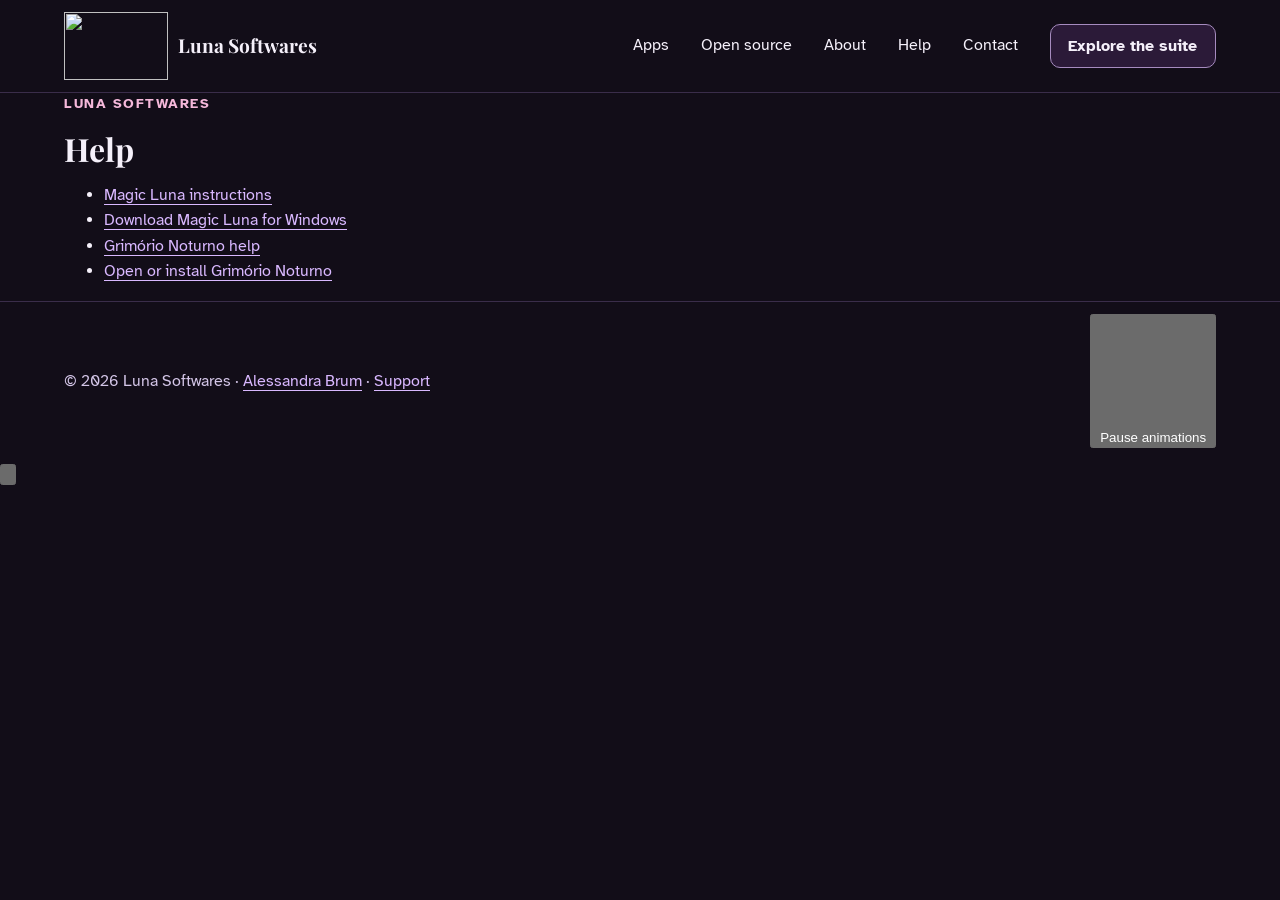
==== ajuda/index.html @ b1700066 "feat: add about, help and contact pages with Vercel email function" ====
<!doctype html>
<html lang="en">
<head>
  <meta charset="utf-8">
  <meta name="viewport" content="width=device-width, initial-scale=1">
  <title>Help · Luna Softwares</title>
  <meta name="description" content="Free, open-source apps for converting files and exploring Magic cards.">
  <link rel="canonical" href="https://www.lunasoftwares.com/ajuda/">
  <meta property="og:type" content="website">
  <meta property="og:locale" content="en_US">
  <meta property="og:url" content="https://www.lunasoftwares.com/ajuda/">
  <meta property="og:title" content="Luna Softwares">
  <meta property="og:description" content="Free, accessible, open-source apps.">
  <meta property="og:image" content="https://www.lunasoftwares.com/og-image.png?v=5">
  <meta property="og:image:type" content="image/png">
  <meta property="og:image:width" content="1200">
  <meta property="og:image:height" content="630">
  <meta property="og:image:alt" content="Pink and purple triple moon with gold stars above the Luna Softwares name.">
  <meta name="twitter:card" content="summary_large_image">
  <meta name="twitter:image" content="https://www.lunasoftwares.com/og-image.png?v=5">
  <meta name="twitter:image:alt" content="Pink and purple triple moon with gold stars above the Luna Softwares name.">
  <meta name="theme-color" content="#140F19">
  <link rel="icon" href="../favicon.svg?v=7" type="image/svg+xml">
  <link rel="stylesheet" href="../design-system.css">
  <link rel="stylesheet" href="../styles.css">
  <script src="../script.js" defer></script>
</head>
<body>
  <span id="nova-janela" data-pt="Abre em uma nova janela." hidden>Opens in a new window.</span>
  <a class="skip-link" href="#conteudo"><span data-pt="Pular para o conteúdo">Skip to content</span></a>

  <header class="site-header" id="topo" tabindex="-1">
    <div class="container header-inner">
      <a target="_blank" rel="noopener noreferrer" aria-describedby="nova-janela" class="brand" href="https://www.lunasoftwares.com/">
        <img src="../assets/triluna.svg" width="104" height="68" alt="">
        <span>Luna Softwares</span>
      </a>
      <button class="menu-toggle" type="button" aria-controls="menu-movel" aria-expanded="false" aria-haspopup="dialog" aria-label="Open menu" data-pt-label="Abrir menu">
        <span class="menu-toggle__icon" aria-hidden="true"><span></span><span></span><span></span></span>
      </button>
      <nav id="nav-principal" class="nav-principal" aria-label="Main navigation" data-pt-label="Navegação principal">
        <a href="../#aplicativos"><span data-pt="Aplicativos">Apps</span></a>
        <a target="_blank" rel="noopener noreferrer" aria-describedby="nova-janela" href="https://github.com/AlessandraBrum/magic-luna-image-converter">Open source</a>
        <a href="../sobre/"><span data-pt="Sobre">About</span></a>
        <a href="../ajuda/" aria-current="page"><span data-pt="Ajuda">Help</span></a>
        <a href="../contato/"><span data-pt="Contato">Contact</span></a>
        <a class="button button-outline" href="../#aplicativos"><span data-pt="Conhecer a suíte">Explore the suite</span></a>
        <button class="language-toggle" type="button" lang="pt-BR" hidden>Português</button>
      </nav>
    </div>
  </header>

  <dialog class="menu-drawer" id="menu-movel" aria-labelledby="menu-movel-titulo">
    <div class="menu-drawer__header">
      <h2 id="menu-movel-titulo">Menu</h2>
      <button class="menu-drawer__close" type="button" aria-label="Close menu" data-pt-label="Fechar menu" autofocus>
        <svg viewBox="0 0 24 24" aria-hidden="true"><path d="m6 6 12 12M18 6 6 18"/></svg>
      </button>
    </div>
  </dialog>

  <main id="conteudo" tabindex="-1" class="subpage">
    <div class="container subpage-inner">
      <p class="eyebrow"><span data-pt="Luna Softwares">Luna Softwares</span></p>
      <h1 id="titulo"><span data-pt="Ajuda">Help</span></h1>
      <ul>
          <li><a target="_blank" rel="noopener noreferrer" aria-describedby="nova-janela" href="https://magicluna.alessandrabrum.com/" data-pt-href="https://magicluna.alessandrabrum.com/pt/"><span data-pt="Instruções da Magic Luna">Magic Luna instructions</span></a></li>
          <li><a target="_blank" rel="noopener noreferrer" aria-describedby="nova-janela" href="https://github.com/AlessandraBrum/magic-luna-image-converter/releases/latest"><span data-pt="Baixar Magic Luna para Windows">Download Magic Luna for Windows</span></a></li>
          <li><a target="_blank" rel="noopener noreferrer" aria-describedby="nova-janela" href="https://grimorionoturno.lunasoftwares.com/#ajuda"><span data-pt="Ajuda do Grimório Noturno">Grimório Noturno help</span></a></li>
          <li><a target="_blank" rel="noopener noreferrer" aria-describedby="nova-janela" href="https://grimorionoturno.lunasoftwares.com/"><span data-pt="Abrir ou instalar o Grimório Noturno">Open or install Grimório Noturno</span></a></li>
        </ul>
    </div>
  </main>

  <footer class="site-footer">
    <div class="container footer-inner">
      <p>© 2026 Luna Softwares · <a target="_blank" rel="noopener noreferrer" aria-describedby="nova-janela" href="https://links.alessandrabrum.com/">Alessandra Brum</a> · <a class="footer-apoio" href="../#apoie"><span data-pt="Apoie">Support</span></a></p>
      <div class="motion-controls">
        <button class="motion-toggle" type="button" aria-pressed="false" hidden>
          <svg viewBox="0 0 20 20" aria-hidden="true"><path d="M7 4v12m6-12v12"/></svg>
          <span data-pt="Pausar animações">Pause animations</span>
        </button>
        <p class="motion-system" hidden><span data-pt="Movimento reduzido pelo sistema">Reduced motion follows your system settings</span></p>
      </div>
    </div>
  </footer>
  <button class="back-to-top" type="button" aria-label="Back to top" data-pt-label="Voltar ao topo">
    <svg viewBox="0 0 24 24" aria-hidden="true"><path d="M12 20V5m-6 6 6-6 6 6"/></svg>
  </button>
</body>
</html>
---- design-system.css ----
@font-face {
  font-family: "Playfair Display";
  src: url("assets/fonts/playfair-display-latin-wght.woff2") format("woff2");
  font-weight: 400 900;
  font-display: swap;
}

@font-face {
  font-family: "Atkinson Hyperlegible";
  src: url("assets/fonts/atkinson-hyperlegible-latin-400-normal.woff2") format("woff2");
  font-weight: 400;
  font-display: swap;
}

@font-face {
  font-family: "Atkinson Hyperlegible";
  src: url("assets/fonts/atkinson-hyperlegible-latin-700-normal.woff2") format("woff2");
  font-weight: 700;
  font-display: swap;
}

:root {
  color-scheme: dark;
  --color-page: #120d18;
  --color-section: #1b1424;
  --color-panel: #221a2b;
  --color-text: #f5f0fa;
  --color-muted: #d4c6e8;
  --color-lavender: #c9b3f0;
  --color-pink: #f5b8da;
  --color-link: #d9b8ff;
  --color-border: #3a2d4a;
  --color-border-strong: #6e5a86;
  --color-button: #2b1a38;
  --color-button-hover: #35213f;
  --color-button-border: #a68bbf;
  --color-focus: #ffd86b;
  --color-moon-pink: #e85a8c;
  --color-moon-purple: #7a2fbe;
  --color-gold: #e8b47e;
  --font-display: "Playfair Display", Georgia, serif;
  --font-body: "Atkinson Hyperlegible", "Segoe UI", system-ui, sans-serif;
  --radius-control: .625rem;
  --radius-panel: 1rem;
  --page-width: 72rem;
  --page-gutter: clamp(1.25rem, 4vw, 3rem);
  --space-section: clamp(3rem, 7vw, 6rem);
  --motion-ui: 180ms ease;
  --glow-button: 0 0 20px 2px rgb(232 90 140 / 32%);
}

*, *::before, *::after { box-sizing: border-box; }
[hidden] { display: none !important; }
body {
  margin: 0;
  background: var(--color-page);
  color: var(--color-text);
  font: 1rem/1.6 var(--font-body);
}
h1, h2, h3 {
  margin: 0;
  font-family: var(--font-display);
  line-height: 1.1;
}
h2 { font-size: clamp(2.2rem, 5vw, 3.5rem); }
h3 { font-size: clamp(1.5rem, 3vw, 2rem); }
p, figure { margin: 0; }
img { display: block; max-width: 100%; }
a { color: var(--color-link); text-underline-offset: .22em; }
:focus-visible { outline: 3px solid var(--color-focus); outline-offset: 4px; }

.container {
  width: min(var(--page-width), 100% - var(--page-gutter) * 2);
  margin-inline: auto;
}

.panel {
  border: 1px solid var(--color-border-strong);
  border-radius: var(--radius-panel);
  background: var(--color-panel);
}

.button {
  display: inline-flex;
  align-items: center;
  justify-content: center;
  min-height: 2.75rem;
  padding: .55rem 1.1rem;
  border: 1px solid var(--color-button-border);
  border-radius: var(--radius-control);
  background: var(--color-button);
  color: var(--color-text);
  font: 700 1rem/1.3 var(--font-body);
  text-align: center;
  text-decoration: none;
  cursor: pointer;
}

.button-primary {
  min-height: 3.125rem;
  padding-inline: 1.4rem;
  background: var(--color-pink);
  border-color: var(--color-pink);
  color: var(--color-page);
}

@media (hover: hover) {
  .button:hover {
    background: var(--color-button-hover);
    border-color: var(--color-moon-pink);
    box-shadow: var(--glow-button);
  }

  .button-primary:hover { background: #f8cce4; }
}

@media (prefers-reduced-motion: no-preference) {
  html:not([data-motion="reduced"]) { scroll-behavior: smooth; }

  html:not([data-motion="reduced"]) .button {
    transition: background-color var(--motion-ui), border-color var(--motion-ui), box-shadow var(--motion-ui);
  }
}
---- styles.css ----
.skip-link {
  position: fixed;
  z-index: 3;
  inset: .75rem auto auto .75rem;
  padding: .6rem 1rem;
  background: var(--color-page);
}
.skip-link:not(:focus) { clip-path: inset(50%); }
.site-header { border-bottom: 1px solid var(--color-border); }
.header-inner, .footer-inner {
  min-height: 4.5rem;
  display: flex;
  align-items: center;
  justify-content: space-between;
  flex-wrap: wrap;
  gap: .75rem 2rem;
  padding-block: .75rem;
}
.brand, nav {
  display: flex;
  align-items: center;
  flex-wrap: wrap;
  gap: .6rem clamp(.9rem, 3vw, 2rem);
}
.brand {
  gap: .65rem;
  font: 700 1.2rem/1.2 var(--font-display);
}
.brand, nav a { color: var(--color-text); text-decoration: none; }
nav a:hover { color: var(--color-pink); text-decoration: underline; }

.menu-toggle {
  display: none;
  align-items: center;
  justify-content: center;
  width: 2.75rem;
  height: 2.75rem;
  padding: 0;
  border: 1px solid var(--color-button-border);
  border-radius: var(--radius-control);
  background: var(--color-button);
  color: var(--color-text);
  cursor: pointer;
}
.menu-toggle__icon { display: grid; gap: .3rem; width: 1.25rem; }
.menu-toggle__icon span { display: block; height: 2px; border-radius: 2px; background: currentColor; }

.hero {
  overflow: hidden;
  background: radial-gradient(ellipse at 78% 45%, #362044 0%, #20152a 33%, var(--color-page) 67%);
}
.hero-grid {
  display: grid;
  grid-template-columns: 1.15fr 1fr;
  align-items: center;
  gap: 1rem;
  min-height: 34rem;
  padding-block: clamp(3.5rem, 7vw, 6.5rem);
}
.hero-copy { position: relative; z-index: 1; }
.eyebrow {
  color: var(--color-lavender);
  font-weight: 700;
  letter-spacing: .11em;
  text-transform: uppercase;
  font-size: .875rem;
  margin-bottom: 1rem;
}
.eyebrow span { color: var(--color-pink); margin-right: .35rem; }
.hero h1 { font-size: clamp(3.15rem, 7.1vw, 6.25rem); letter-spacing: -.045em; }
.hero h1 em { color: var(--color-pink); font-weight: inherit; font-style: normal; }
.hero-lead { margin-top: 1.4rem; font-size: clamp(1.25rem, 2.4vw, 1.65rem); font-weight: 700; }
.hero-summary { max-width: 39ch; color: var(--color-muted); font-size: 1.125rem; margin-block: .55rem 1.75rem; }
.hero-art { position: relative; isolation: isolate; aspect-ratio: 1.18; display: grid; place-items: center; }
.hero-art::before {
  content: "";
  position: absolute;
  inset: 10% 0;
  background: radial-gradient(ellipse, #9d428755 0%, #682f7840 31%, transparent 66%);
  z-index: -1;
}
.hero-moon { width: 40%; height: auto; filter: drop-shadow(0 0 26px #e85a8c70); }
.orbit { position: absolute; width: var(--orbit-size); aspect-ratio: 1.18; border: 1px solid #d9b8ff37; border-radius: 50%; transform: rotate(-23deg); }
.orbit-outer { --orbit-size: 91%; }
.orbit-middle { --orbit-size: 74%; }
.orbit-inner { --orbit-size: 57%; }
.star { position: absolute; color: var(--color-pink); line-height: 1; }
.star-one { top: 19%; left: 20%; font-size: 1.4rem; }
.star-two { top: 28%; right: 11%; font-size: 1.9rem; }
.star-three { bottom: 18%; right: 18%; font-size: 1.3rem; }
.star-four { bottom: 24%; left: 11%; color: var(--color-lavender); }
.star-five, .star-six { width: .32rem; aspect-ratio: 1; border-radius: 50%; background: currentColor; }
.star-five { top: 8%; right: 35%; }
.star-six { bottom: 10%; left: 40%; }

.section { padding-block: var(--space-section); }
.catalog { background: var(--color-section); border-block: 1px solid var(--color-border); }
.section-heading { margin-bottom: clamp(1.5rem, 4vw, 2.5rem); }
.app-grid { display: grid; grid-template-columns: repeat(2, minmax(0, 1fr)); gap: clamp(1rem, 3vw, 1.75rem); }
.app-card { display: flex; flex-direction: column; }
.app-art {
  position: relative;
  display: grid;
  place-items: center;
  min-height: clamp(12rem, 22vw, 17rem);
  overflow: hidden;
  border-radius: var(--radius-panel) var(--radius-panel) 0 0;
  border-bottom: 1px solid var(--color-border-strong);
}
.magic-art { background: radial-gradient(ellipse at 50% 100%, #472d60, #1a1224 78%); }
.magic-art img {
  position: absolute;
  top: 12%;
  width: 72%;
  height: auto;
  border-radius: var(--radius-control);
  border: 1px solid var(--color-border-strong);
  box-shadow: 0 .75rem 2rem #09060e95;
}
.grimoire-art {
  background: radial-gradient(ellipse at center, #533349, #201320 73%);
}
.card-back, .card-face {
  position: absolute;
  height: 66%;
  aspect-ratio: .68;
  border: 1px solid #ad7c69;
  border-radius: var(--radius-control);
  background: #2a1929;
  box-shadow: 0 .75rem 2rem #09060e90;
}
.card-back { transform: translateX(-28%) rotate(-17deg); }
.card-face {
  display: grid;
  place-items: center;
  align-content: center;
  transform: translateX(14%) rotate(12deg);
  background: linear-gradient(150deg, #392433, #201420);
  color: var(--color-gold);
}
.card-moon { font-size: clamp(2rem, 6vw, 4rem); line-height: 1.15; }
.card-star { font-size: .7rem; }
.app-content { flex: 1; display: flex; flex-direction: column; align-items: flex-start; gap: 1.1rem; padding: clamp(1.1rem, 3vw, 1.75rem); }
.app-content > p { color: var(--color-muted); font-size: 1.075rem; }
.app-content .button { margin-top: auto; }
.app-title { display: flex; align-items: center; gap: .85rem; }
.app-title p { color: var(--color-lavender); margin-top: .25rem; }
.app-icon { flex: 0 0 3rem; }
.grimoire-icon { display: grid; place-items: center; height: 3rem; border: 1px solid var(--color-border-strong); border-radius: var(--radius-control); background: #0e0710; color: var(--color-gold); }
.about-panel { display: flex; flex-wrap: wrap; align-items: center; justify-content: space-between; gap: 1.5rem; padding: clamp(1.25rem, 4vw, 2.5rem); }
.about-panel p { max-width: 53ch; margin-top: .75rem; color: var(--color-muted); font-size: 1.125rem; }
.social-links { list-style: none; display: flex; flex-wrap: wrap; gap: .6rem; margin: 0; padding: 0; }
.site-footer { border-top: 1px solid var(--color-border); color: var(--color-muted); }
.motion-toggle[aria-pressed="true"] { border-color: var(--color-pink); }

@media (max-width: 46rem) {
  .menu-toggle { display: inline-flex; }
  .nav-principal { display: none; }
  .nav-principal.is-open {
    display: flex;
    flex-direction: column;
    align-items: stretch;
    width: 100%;
    gap: 0;
    padding-top: .5rem;
    border-top: 1px solid var(--color-border);
  }
  .nav-principal a { padding-block: .5rem; }
  .menu-toggle[aria-expanded="true"] .menu-toggle__icon span:first-child { transform: translateY(.425rem) rotate(45deg); }
  .menu-toggle[aria-expanded="true"] .menu-toggle__icon span:nth-child(2) { opacity: 0; }
  .menu-toggle[aria-expanded="true"] .menu-toggle__icon span:last-child { transform: translateY(-.425rem) rotate(-45deg); }
  .hero-grid { grid-template-columns: 1fr; min-height: 0; padding-bottom: 2.5rem; }
  .hero-art { width: min(100%, 24rem); margin: 0 auto; }
  .app-grid { grid-template-columns: 1fr; }
}
@media (prefers-reduced-motion: no-preference) {
  html:not([data-motion="reduced"]) .menu-toggle__icon span { transition: transform var(--motion-ui), opacity var(--motion-ui); }
  html:not([data-motion="reduced"]) .hero-copy { animation: enter .65s ease-out both; }
  html:not([data-motion="reduced"]) .hero-art { animation: enter .85s .12s ease-out both; }
  html:not([data-motion="reduced"]) .hero-moon { animation: moon-float 9s ease-in-out infinite; }
  html:not([data-motion="reduced"]) .star { animation: twinkle 5s ease-in-out infinite alternate; }
  html:not([data-motion="reduced"]) .star:nth-of-type(even) { animation-delay: -2s; }
}

@keyframes enter {
  from { opacity: 0; transform: translateY(.8rem); }
  to { opacity: 1; transform: translateY(0); }
}
@keyframes moon-float { 50% { transform: translateY(-.55rem); } }
@keyframes twinkle { 50% { opacity: .4; } }
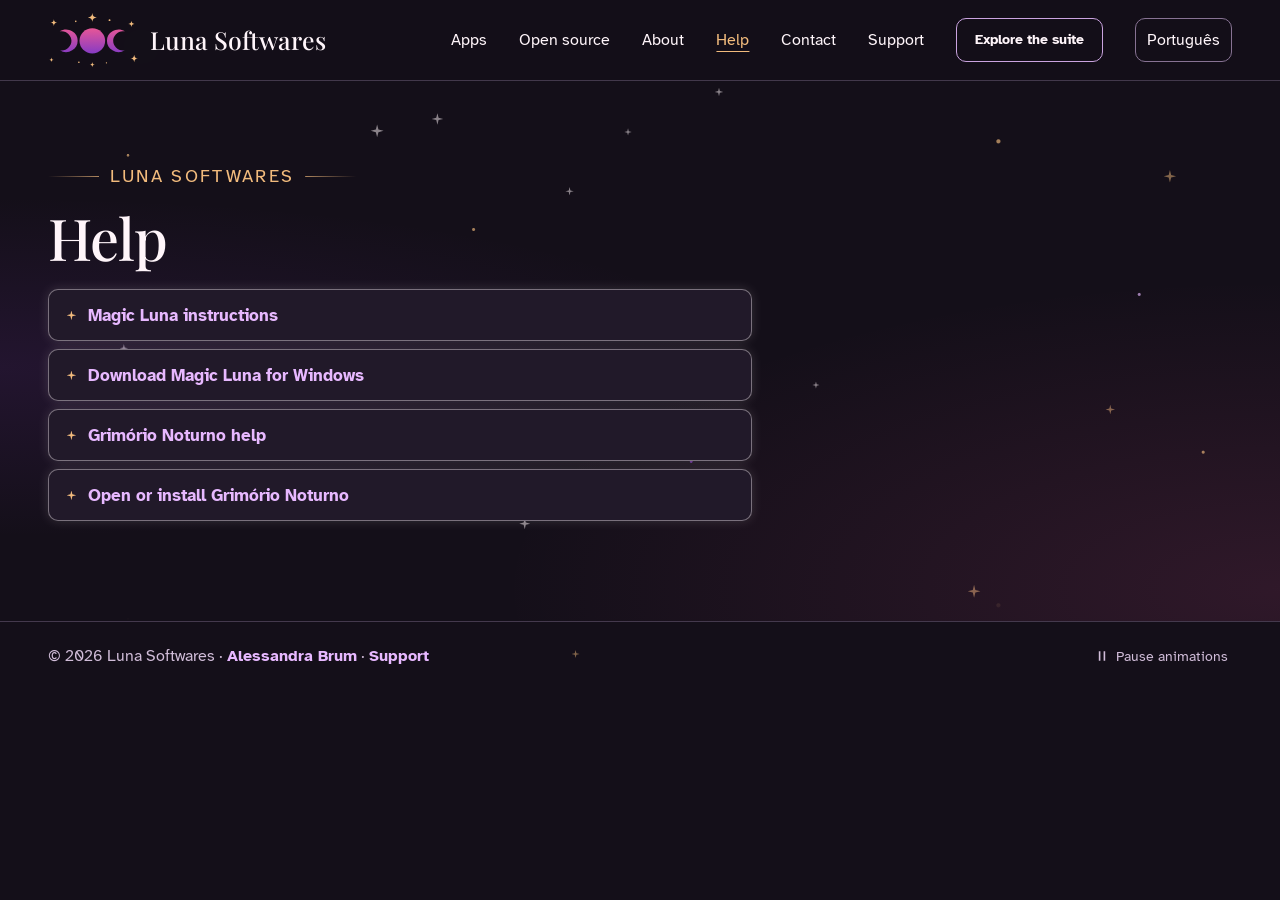
==== commit 3f629afd: "Add Support page and send contact submissions through Basin" ====
--- a/ajuda/index.html
+++ b/ajuda/index.html
@@ -44,6 +44,7 @@
         <a href="../sobre/"><span data-pt="Sobre">About</span></a>
         <a href="../ajuda/" aria-current="page"><span data-pt="Ajuda">Help</span></a>
         <a href="../contato/"><span data-pt="Contato">Contact</span></a>
+        <a href="../apoie/"><span data-pt="Apoie">Support</span></a>
         <a class="button button-outline" href="../#aplicativos"><span data-pt="Conhecer a suíte">Explore the suite</span></a>
         <button class="language-toggle" type="button" lang="pt-BR" hidden>Português</button>
       </nav>
@@ -74,7 +75,7 @@
 
   <footer class="site-footer">
     <div class="container footer-inner">
-      <p>© 2026 Luna Softwares · <a target="_blank" rel="noopener noreferrer" aria-describedby="nova-janela" href="https://links.alessandrabrum.com/">Alessandra Brum</a> · <a class="footer-apoio" href="../#apoie"><span data-pt="Apoie">Support</span></a></p>
+      <p>© 2026 Luna Softwares · <a target="_blank" rel="noopener noreferrer" aria-describedby="nova-janela" href="https://links.alessandrabrum.com/">Alessandra Brum</a> · <a class="footer-apoio" href="../apoie/"><span data-pt="Apoie">Support</span></a></p>
       <div class="motion-controls">
         <button class="motion-toggle" type="button" aria-pressed="false" hidden>
           <svg viewBox="0 0 20 20" aria-hidden="true"><path d="M7 4v12m6-12v12"/></svg>
--- a/design-system.css
+++ b/design-system.css
@@ -4,14 +4,12 @@
   font-weight: 400 900;
   font-display: swap;
 }
-
 @font-face {
   font-family: "Atkinson Hyperlegible";
   src: url("assets/fonts/atkinson-hyperlegible-latin-400-normal.woff2") format("woff2");
   font-weight: 400;
   font-display: swap;
 }
-
 @font-face {
   font-family: "Atkinson Hyperlegible";
   src: url("assets/fonts/atkinson-hyperlegible-latin-700-normal.woff2") format("woff2");
@@ -20,33 +18,61 @@
 }
 
 :root {
+  --luna-bg: #140F19;
+  --luna-surface: #211929;
+  --luna-raised: #2C2237;
+  --luna-text: #FFF5FA;
+  --luna-muted: #D1BDD9;
+  --luna-border: #877293;
+  --luna-pink: #E75697;
+  --luna-violet: #873BC4;
+  --luna-gold: #F2BB7D;
+  --luna-action: #E7B8FF;
+  --luna-ink: #22112D;
+  --luna-success: #A8E5BF;
+  --luna-error: #FFADBF;
+  --luna-info: #BBCEFF;
+  --luna-warning: #F2BB7D;
+  --luna-display: "Playfair Display", Georgia, serif;
+  --luna-body: "Atkinson Hyperlegible", system-ui, sans-serif;
+  --luna-gradient: linear-gradient(180deg, var(--luna-pink), var(--luna-violet));
+  --luna-radius-control: 10px;
+  --luna-radius-card: 20px;
+  --luna-space-1: 4px;
+  --luna-space-2: 8px;
+  --luna-space-3: 12px;
+  --luna-space-4: 16px;
+  --luna-space-5: 24px;
+  --luna-space-6: 32px;
+  --luna-space-7: 48px;
   color-scheme: dark;
-  --color-page: #120d18;
-  --color-section: #1b1424;
-  --color-panel: #221a2b;
-  --color-text: #f5f0fa;
-  --color-muted: #d4c6e8;
-  --color-lavender: #c9b3f0;
-  --color-pink: #f5b8da;
-  --color-link: #d9b8ff;
-  --color-border: #3a2d4a;
-  --color-border-strong: #6e5a86;
-  --color-button: #2b1a38;
-  --color-button-hover: #35213f;
-  --color-button-border: #a68bbf;
-  --color-focus: #ffd86b;
-  --color-moon-pink: #e85a8c;
-  --color-moon-purple: #7a2fbe;
-  --color-gold: #e8b47e;
-  --font-display: "Playfair Display", Georgia, serif;
-  --font-body: "Atkinson Hyperlegible", "Segoe UI", system-ui, sans-serif;
-  --radius-control: .625rem;
-  --radius-panel: 1rem;
+  --color-page: var(--luna-bg);
+  --color-section: var(--luna-surface);
+  --color-panel: var(--luna-surface);
+  --color-text: var(--luna-text);
+  --color-muted: var(--luna-muted);
+  --color-lavender: var(--luna-action);
+  --color-pink: var(--luna-action);
+  --color-link: var(--luna-action);
+  --color-border: var(--luna-border);
+  --color-border-strong: var(--luna-border);
+  --color-button: var(--luna-raised);
+  --color-button-hover: var(--luna-surface);
+  --color-button-border: var(--luna-border);
+  --color-focus: var(--luna-gold);
+  --color-moon-pink: var(--luna-pink);
+  --color-moon-purple: var(--luna-violet);
+  --color-gold: var(--luna-gold);
+  --font-display: var(--luna-display);
+  --font-body: var(--luna-body);
+  --radius-control: var(--luna-radius-control);
+  --radius-panel: var(--luna-radius-card);
+  --color-link-hover: color-mix(in srgb, var(--luna-pink) 65%, var(--luna-text));
   --page-width: 72rem;
   --page-gutter: clamp(1.25rem, 4vw, 3rem);
   --space-section: clamp(3rem, 7vw, 6rem);
   --motion-ui: 180ms ease;
-  --glow-button: 0 0 20px 2px rgb(232 90 140 / 32%);
+  --glow-button: 0 0 20px 2px color-mix(in srgb, var(--luna-pink) 32%, transparent);
 }
 
 *, *::before, *::after { box-sizing: border-box; }
@@ -55,14 +81,14 @@
   margin: 0;
   background: var(--color-page);
   color: var(--color-text);
-  font: 1rem/1.6 var(--font-body);
+  font: 1rem/1.5 var(--font-body);
 }
 h1, h2, h3 {
   margin: 0;
   font-family: var(--font-display);
   line-height: 1.1;
 }
-h2 { font-size: clamp(2.2rem, 5vw, 3.5rem); }
+h2 { font-size: 2rem; line-height: 1.1875; }
 h3 { font-size: clamp(1.5rem, 3vw, 2rem); }
 p, figure { margin: 0; }
 img { display: block; max-width: 100%; }
@@ -90,7 +116,7 @@
   border-radius: var(--radius-control);
   background: var(--color-button);
   color: var(--color-text);
-  font: 700 1rem/1.3 var(--font-body);
+  font: 600 .875rem/1.25rem var(--font-body);
   text-align: center;
   text-decoration: none;
   cursor: pointer;
@@ -99,9 +125,9 @@
 .button-primary {
   min-height: 3.125rem;
   padding-inline: 1.4rem;
-  background: var(--color-pink);
-  border-color: var(--color-pink);
-  color: var(--color-page);
+  background: var(--luna-action);
+  border-color: var(--luna-action);
+  color: var(--luna-ink);
 }
 
 @media (hover: hover) {
@@ -111,7 +137,10 @@
     box-shadow: var(--glow-button);
   }
 
-  .button-primary:hover { background: #f8cce4; }
+  .button-primary:hover {
+    background: color-mix(in srgb, var(--luna-action) 85%, var(--luna-text));
+    border-color: var(--luna-action);
+  }
 }
 
 @media (prefers-reduced-motion: no-preference) {
@@ -121,3 +150,21 @@
     transition: background-color var(--motion-ui), border-color var(--motion-ui), box-shadow var(--motion-ui);
   }
 }
+
+html[data-motion="reduced"],
+html[data-motion="reduced"] *,
+html[data-motion="reduced"] *::before,
+html[data-motion="reduced"] *::after,
+html[data-motion="reduced"] *::backdrop {
+  animation: none !important;
+  transition: none !important;
+  scroll-behavior: auto !important;
+}
+
+@media (prefers-reduced-motion: reduce) {
+  html, *, *::before, *::after, *::backdrop {
+    animation: none !important;
+    transition: none !important;
+    scroll-behavior: auto !important;
+  }
+}
--- a/styles.css
+++ b/styles.css
@@ -1,36 +1,50 @@
+:root { --page-width: 76rem; }
+
 .skip-link {
   position: fixed;
-  z-index: 3;
+  z-index: 5;
   inset: .75rem auto auto .75rem;
   padding: .6rem 1rem;
   background: var(--color-page);
 }
-.skip-link:not(:focus) { clip-path: inset(50%); }
-.site-header { border-bottom: 1px solid var(--color-border); }
+.skip-link:not(:focus) { transform: translateY(-200%); }
+.header-inner { flex-wrap: wrap; }
+.site-header { background: var(--luna-bg); border-bottom: 1px solid color-mix(in srgb, var(--luna-border) 42%, transparent); }
 .header-inner, .footer-inner {
-  min-height: 4.5rem;
+  min-height: 4.25rem;
   display: flex;
   align-items: center;
   justify-content: space-between;
-  flex-wrap: wrap;
-  gap: .75rem 2rem;
-  padding-block: .75rem;
-}
-.brand, nav {
+  gap: var(--luna-space-3) var(--luna-space-6);
+  padding-block: .25rem;
+}
+.brand, .nav-principal {
   display: flex;
   align-items: center;
-  flex-wrap: wrap;
-  gap: .6rem clamp(.9rem, 3vw, 2rem);
+  gap: clamp(.8rem, 2.5vw, 2.25rem);
 }
 .brand {
-  gap: .65rem;
-  font: 700 1.2rem/1.2 var(--font-display);
-}
-.brand, nav a { color: var(--color-text); text-decoration: none; }
-nav a:hover { color: var(--color-pink); text-decoration: underline; }
-
+  min-height: 2.75rem;
+  gap: var(--luna-space-3);
+  font: 600 clamp(1.05rem, 2vw, 1.55rem)/1.15 var(--font-display);
+}
+.brand img { width: clamp(4rem, 7vw, 5.9rem); height: auto; }
+.brand, .nav-principal a { color: var(--color-text); text-decoration: none; }
+.nav-principal > a:not(.button) { display: flex; align-items: center; min-height: 2.75rem; }
+.nav-principal { width: 100%; flex-wrap: wrap; }
+.js .header-inner > .nav-principal { display: none; }
+.js .menu-toggle { display: inline-flex; }
+a { text-decoration: none; }
+.resources p a, .footer-inner p a { font-weight: 700; }
+@media (hover: hover) {
+  a:not(.button-primary):hover { color: var(--color-link-hover); }
+  a:not(.button):hover { text-decoration: underline; }
+}
+a:not(.button-primary):focus-visible { color: var(--color-link-hover); }
+a:not(.button):focus-visible { text-decoration: underline; }
 .menu-toggle {
   display: none;
+  flex: none;
   align-items: center;
   justify-content: center;
   width: 2.75rem;
@@ -40,151 +54,1127 @@
   border-radius: var(--radius-control);
   background: var(--color-button);
   color: var(--color-text);
+}
+.menu-toggle__icon { display: grid; gap: .3rem; width: 1.25rem; }
+.menu-toggle__icon span { height: 2px; background: currentColor; }
+
+
+.menu-drawer {
+  position: fixed;
+  inset: 0 0 0 auto;
+  margin: 0;
+  width: min(23rem, calc(100% - 2rem));
+  max-width: none;
+  height: 100%;
+  max-height: none;
+  overflow-y: auto;
+  overscroll-behavior: contain;
+  padding: 1.25rem;
+  border: 0;
+  border-inline-start: 1px solid var(--color-border-strong);
+  background: var(--color-page);
+  color: var(--color-text);
+}
+.menu-drawer::backdrop { background: rgb(0 0 0 / 65%); }
+html:has(.menu-drawer[open]) { overflow: hidden; }
+.menu-drawer__header {
+  display: flex;
+  justify-content: space-between;
+  align-items: center;
+  padding-bottom: .8rem;
+  border-bottom: 1px solid var(--color-border);
+}
+.menu-drawer__header h2 { font-size: 1.5rem; }
+.menu-drawer__close {
+  display: grid;
+  place-items: center;
+  width: 2.75rem;
+  height: 2.75rem;
+  border: 1px solid var(--color-button-border);
+  border-radius: var(--radius-control);
+  background: var(--color-button);
+  color: var(--color-text);
   cursor: pointer;
 }
-.menu-toggle__icon { display: grid; gap: .3rem; width: 1.25rem; }
-.menu-toggle__icon span { display: block; height: 2px; border-radius: 2px; background: currentColor; }
-
+.menu-drawer__close svg { width: 1.15rem; fill: none; stroke: currentColor; stroke-width: 2; }
+.menu-drawer .nav-principal { display: grid; gap: .45rem; padding-top: .8rem; }
+.menu-drawer .button { justify-self: start; margin-top: .35rem; }
+
+@media (prefers-reduced-motion: no-preference) {
+  html:not([data-motion="reduced"]) .menu-drawer[open] {
+    animation: drawer-enter 160ms ease-out;
+  }
+}
+@keyframes drawer-enter {
+  from { transform: translateX(100%); }
+}
+
+
+main {
+  position: relative;
+  isolation: isolate;
+  background:
+    radial-gradient(ellipse at 0 53%, color-mix(in srgb, var(--luna-violet) 13%, transparent), transparent 42%),
+    radial-gradient(ellipse at 100% 94%, color-mix(in srgb, var(--luna-pink) 13%, transparent), transparent 43%);
+}
+main::before {
+  content: "";
+  position: absolute;
+  z-index: -1;
+  inset: 0;
+  pointer-events: none;
+  opacity: .65;
+  background:
+    radial-gradient(circle at 10% 16%, var(--luna-gold) 1px, transparent 1.7px),
+    radial-gradient(circle at 27% 66%, var(--luna-action) 1px, transparent 2px),
+    radial-gradient(circle at 37% 32%, var(--luna-gold) 1px, transparent 2px),
+    radial-gradient(circle at 54% 82%, var(--luna-violet) 1px, transparent 1.8px),
+    radial-gradient(circle at 78% 13%, var(--luna-gold) 1.5px, transparent 2.6px),
+    radial-gradient(circle at 89% 46%, var(--luna-action) 1px, transparent 2px),
+    radial-gradient(circle at 94% 80%, var(--luna-gold) 1px, transparent 2px);
+  background-size: 100% 29rem;
+  mask-image: linear-gradient(transparent, #000 10%, #000 80%, transparent);
+}
 .hero {
-  overflow: hidden;
-  background: radial-gradient(ellipse at 78% 45%, #362044 0%, #20152a 33%, var(--color-page) 67%);
-}
-.hero-grid {
+  position: relative;
+  isolation: isolate;
+}
+.hero-layout {
   display: grid;
-  grid-template-columns: 1.15fr 1fr;
-  align-items: center;
-  gap: 1rem;
-  min-height: 34rem;
-  padding-block: clamp(3.5rem, 7vw, 6.5rem);
-}
-.hero-copy { position: relative; z-index: 1; }
+  align-items: center;
+  gap: var(--luna-space-5);
+  padding-block: var(--luna-space-6) var(--luna-space-4);
+}
+.hero-copy {
+  min-width: 0;
+  display: flex;
+  flex-direction: column;
+  align-items: flex-start;
+}
+.hero-art {
+  position: relative;
+  isolation: isolate;
+  min-width: 0;
+  width: min(100%, 40rem);
+  margin-inline: auto;
+  aspect-ratio: 1.6;
+  pointer-events: none;
+}
+.hero-art::before {
+  content: "";
+  position: absolute;
+  z-index: -1;
+  inset: -12% -14% -10%;
+  background:
+    radial-gradient(ellipse at 55% 45%, color-mix(in srgb, var(--luna-violet) 40%, transparent), transparent 62%),
+    url("assets/witchy-atmosphere.webp") center / cover no-repeat;
+  opacity: .55;
+  mask-image: radial-gradient(ellipse at 52% 48%, #000 30%, transparent 70%);
+}
+.hero-astrolabe {
+  position: absolute;
+  z-index: 0;
+  top: -6%;
+  left: 50%;
+  width: 62%;
+  aspect-ratio: 1;
+  translate: -50% 0;
+  border: 1px solid color-mix(in srgb, var(--luna-gold) 30%, transparent);
+  border-radius: 50%;
+  background:
+    radial-gradient(circle, transparent 0 46%, color-mix(in srgb, var(--luna-gold) 22%, transparent) 46.3% 46.6%, transparent 47%),
+    radial-gradient(circle, transparent 0 33%, color-mix(in srgb, var(--luna-gold) 18%, transparent) 33.3% 33.6%, transparent 34%),
+    radial-gradient(circle, color-mix(in srgb, var(--luna-pink) 20%, transparent), transparent 55%);
+}
+.hero-astrolabe::before {
+  content: "";
+  position: absolute;
+  left: 50%;
+  top: -8%;
+  bottom: 20%;
+  width: 1px;
+  background: linear-gradient(transparent, color-mix(in srgb, var(--luna-gold) 55%, transparent) 20%, transparent);
+}
+.hero-astrolabe img {
+  position: absolute;
+  left: 50%;
+  top: 22%;
+  width: 52%;
+  height: auto;
+  translate: -50% 0;
+  filter: drop-shadow(0 0 1rem color-mix(in srgb, var(--luna-action) 70%, transparent));
+}
+.hero-astrolabe__spark {
+  position: absolute;
+  top: 2%;
+  left: 50%;
+  width: 9%;
+  aspect-ratio: 1;
+  translate: -50% 0;
+  background: var(--luna-gold);
+  filter: drop-shadow(0 0 .4rem var(--luna-gold));
+  clip-path: polygon(50% 0%, 56% 39%, 86% 14%, 62% 44%, 100% 50%, 61% 56%, 85% 86%, 56% 62%, 50% 100%, 44% 62%, 14% 86%, 38% 56%, 0% 50%, 38% 44%, 14% 14%, 44% 39%);
+}
+.hero-tile, .hero-player, .hero-slider, .hero-spark-card {
+  position: absolute;
+  z-index: 2;
+  border: 1px solid color-mix(in srgb, var(--luna-action) 38%, transparent);
+  border-radius: clamp(.7rem, 1.6vw, 1.1rem);
+  background: linear-gradient(140deg, color-mix(in srgb, var(--luna-action) 26%, transparent), color-mix(in srgb, var(--luna-violet) 14%, transparent) 60%, color-mix(in srgb, var(--luna-ink) 40%, transparent));
+  backdrop-filter: blur(6px);
+  box-shadow:
+    inset 0 1px color-mix(in srgb, var(--luna-text) 30%, transparent),
+    0 0 1.6rem color-mix(in srgb, var(--luna-action) 16%, transparent);
+}
+.hero-tile {
+  display: grid;
+  grid-template-columns: minmax(0, .5fr) minmax(0, 1.5fr);
+  align-items: center;
+  gap: 8%;
+  padding-inline: 6%;
+}
+.hero-tile--magic { top: 14%; left: 0; width: 42%; height: 22%; rotate: 4deg; }
+.hero-tile--grimorio {
+  top: 42%;
+  right: 0;
+  width: 50%;
+  height: 30%;
+  rotate: -4deg;
+  border-color: color-mix(in srgb, var(--luna-gold) 45%, transparent);
+  background:
+    radial-gradient(ellipse at 6% 6%, color-mix(in srgb, var(--luna-gold) 42%, transparent), transparent 45%),
+    linear-gradient(140deg, color-mix(in srgb, var(--luna-action) 24%, transparent), color-mix(in srgb, var(--luna-violet) 14%, transparent) 60%, color-mix(in srgb, var(--luna-ink) 40%, transparent));
+  box-shadow:
+    inset 0 1px color-mix(in srgb, var(--luna-gold) 50%, transparent),
+    -.3rem -.3rem 1.4rem color-mix(in srgb, var(--luna-gold) 22%, transparent);
+}
+.hero-tile__lines { display: grid; gap: clamp(4px, .7vw, 10px); width: 100%; }
+.hero-tile__lines span {
+  display: block;
+  width: 100%;
+  height: clamp(4px, .55vw, 8px);
+  border-radius: 999px;
+  background: color-mix(in srgb, var(--luna-action) 45%, transparent);
+}
+.hero-tile__lines span:nth-child(2) { width: 75%; }
+.hero-tile__lines span:nth-child(3) { width: 55%; }
+.hero-tile__corner {
+  position: absolute;
+  top: -12%;
+  right: -6%;
+  width: 16%;
+  height: 40%;
+  border: 1px solid color-mix(in srgb, var(--luna-action) 38%, transparent);
+  border-radius: .6rem;
+  background: color-mix(in srgb, var(--luna-action) 12%, transparent);
+}
+.hero-player {
+  display: grid;
+  z-index: 1;
+  top: 44%;
+  left: 12%;
+  width: 40%;
+  height: 16%;
+  padding: 1% 7%;
+  rotate: 3deg;
+}
+.hero-player__wave { display: flex; align-items: center; justify-content: space-between; }
+.hero-player__wave span { width: 2.6%; height: 18%; border-radius: 20px; background: var(--luna-action); }
+.hero-player__wave span:nth-child(n+4):nth-child(-n+11) { height: 44%; }
+.hero-player__wave span:nth-child(n+6):nth-child(-n+9) { height: 70%; }
+.hero-player__wave span:nth-child(7) { height: 90%; }
+.hero-slider { display: grid; place-items: center; top: 79%; left: 28%; width: 38%; height: 12%; }
+.hero-slider span {
+  position: relative;
+  width: 76%;
+  height: clamp(3px, .35vw, 5px);
+  border-radius: 999px;
+  background: linear-gradient(90deg, var(--luna-action) 66%, color-mix(in srgb, var(--luna-text) 22%, transparent) 66%);
+}
+.hero-slider span::after {
+  content: "";
+  position: absolute;
+  left: 66%;
+  top: 50%;
+  height: 300%;
+  aspect-ratio: 1;
+  border-radius: 50%;
+  background: var(--luna-text);
+  box-shadow: 0 0 .8rem var(--luna-action);
+  transform: translate(-50%, -50%);
+}
+.hero-spark-card { display: grid; place-items: center; top: 70%; right: 6%; width: 13%; aspect-ratio: 1; rotate: -5deg; }
+.hero-spark-card span {
+  width: 50%;
+  aspect-ratio: 1;
+  background: var(--luna-gold);
+  filter: drop-shadow(0 0 .3rem var(--luna-gold));
+  clip-path: polygon(50% 0%, 60% 40%, 100% 50%, 60% 60%, 50% 100%, 40% 60%, 0 50%, 40% 40%);
+}
+.hero-orbit {
+  position: absolute;
+  z-index: 3;
+  inset: 8% 2% 6% 2%;
+  border: 1px solid color-mix(in srgb, var(--luna-gold) 22%, transparent);
+  border-radius: 50%;
+  rotate: -10deg;
+}
+.hero-orbit__satellite {
+  position: absolute;
+  inset: 0 auto auto 0;
+  width: clamp(5px, .8vw, 8px);
+  aspect-ratio: 1;
+  border-radius: 50%;
+  background: var(--luna-text);
+  box-shadow: 0 0 .5rem .12rem var(--luna-action);
+  offset-path: ellipse(50% 50% at 50% 50%);
+  offset-distance: 14%;
+  offset-rotate: 0deg;
+}
+.hero-tile__icon {
+  display: grid;
+  place-items: center;
+  aspect-ratio: 1;
+  border: 1px solid color-mix(in srgb, var(--luna-action) 40%, transparent);
+  border-radius: 50%;
+  background: radial-gradient(circle at 35% 30%, color-mix(in srgb, var(--luna-action) 28%, transparent), transparent 70%);
+}
+.hero-tile__icon svg { width: 62%; fill: none; stroke-width: 2.4; stroke-linecap: round; stroke-linejoin: round; }
+.hero-tile__icon--moon svg { fill: color-mix(in srgb, var(--luna-action) 80%, var(--luna-pink)); stroke: none; }
+.hero-tile__icon--book { border: 0; background: none; }
+.hero-tile__icon--book svg { width: 90%; stroke: var(--luna-gold); filter: drop-shadow(0 0 .35rem color-mix(in srgb, var(--luna-gold) 60%, transparent)); }
+.hero-satellite {
+  position: absolute;
+  width: 6.5%;
+  aspect-ratio: 1;
+  background: var(--luna-gold);
+  clip-path: polygon(50% 0%, 61% 39%, 100% 50%, 61% 61%, 50% 100%, 39% 61%, 0 50%, 39% 39%);
+  filter: drop-shadow(0 0 .25rem var(--luna-gold)) drop-shadow(0 0 .6rem var(--luna-gold));
+  offset-rotate: 0deg;
+}
+.hero-satellite--1 { offset-path: circle(33% at 50% 50%); offset-distance: 8%; }
+.hero-satellite--2 { offset-path: circle(46.5% at 50% 50%); offset-distance: 58%; width: 5%; }
+.hero-satellite--3 { offset-path: circle(50% at 50% 50%); offset-distance: 31%; width: 4%; background: var(--luna-text); }
+.catalog-ornament {
+  display: flex;
+  justify-content: center;
+  align-items: center;
+  gap: var(--luna-space-3);
+  margin-bottom: var(--luna-space-2);
+}
+.catalog-ornament::before, .catalog-ornament::after {
+  content: "";
+  width: clamp(1rem, 6vw, 4rem);
+  height: 1px;
+  background: linear-gradient(90deg, transparent, var(--luna-gold));
+}
+.catalog-ornament::after { transform: scaleX(-1); }
 .eyebrow {
-  color: var(--color-lavender);
-  font-weight: 700;
-  letter-spacing: .11em;
+  display: flex;
+  align-items: center;
+  gap: .65rem;
+  color: var(--color-gold);
+  letter-spacing: .13em;
   text-transform: uppercase;
   font-size: .875rem;
-  margin-bottom: 1rem;
-}
-.eyebrow span { color: var(--color-pink); margin-right: .35rem; }
-.hero h1 { font-size: clamp(3.15rem, 7.1vw, 6.25rem); letter-spacing: -.045em; }
-.hero h1 em { color: var(--color-pink); font-weight: inherit; font-style: normal; }
-.hero-lead { margin-top: 1.4rem; font-size: clamp(1.25rem, 2.4vw, 1.65rem); font-weight: 700; }
-.hero-summary { max-width: 39ch; color: var(--color-muted); font-size: 1.125rem; margin-block: .55rem 1.75rem; }
-.hero-art { position: relative; isolation: isolate; aspect-ratio: 1.18; display: grid; place-items: center; }
-.hero-art::before {
-  content: "";
-  position: absolute;
-  inset: 10% 0;
-  background: radial-gradient(ellipse, #9d428755 0%, #682f7840 31%, transparent 66%);
+  margin-bottom: .9rem;
+}
+.eyebrow::before, .eyebrow::after {
+  content: "";
+  width: clamp(1.25rem, 4vw, 3.8rem);
+  height: 1px;
+  background: linear-gradient(90deg, transparent, color-mix(in srgb, var(--luna-gold) 70%, transparent));
+}
+.eyebrow::after { transform: scaleX(-1); }
+.hero h1 {
+  font-size: 2.25rem;
+  line-height: 1.111;
+  font-weight: 600;
+  letter-spacing: -.045em;
+}
+.hero h1 em { color: color-mix(in srgb, var(--luna-action) 78%, var(--luna-pink)); font-weight: inherit; }
+.hero-title-pt, html[lang="pt-BR"] .hero-title-en { display: none; }
+html[lang="pt-BR"] .hero-title-pt { display: inline; }
+.hero-summary {
+  max-width: 46ch;
+  color: var(--color-text);
+  font-size: clamp(1rem, 1.3vw, 1.19rem);
+  line-height: 1.6;
+  margin-block: 1.25rem 1.9rem;
+}
+.button-arrow, .link-arrow { gap: .6rem; }
+.button-arrow::after, .link-arrow::after {
+  content: "";
+  flex: none;
+  width: 1.1em;
+  height: .8em;
+  background: currentColor;
+  clip-path: polygon(0 44%, 78% 44%, 52% 12%, 62% 4%, 100% 50%, 62% 96%, 52% 88%, 78% 56%, 0 56%);
+}
+.hero .button-arrow { min-height: 3.1rem; padding-inline: 1.6rem; font-size: 1rem; border-radius: .7rem; }
+.actions { display: grid; width: 100%; gap: .75rem; }
+.button-primary { min-height: 2.75rem; }
+.hero .button-primary {
+  background: linear-gradient(110deg, color-mix(in srgb, var(--luna-action) 75%, var(--luna-violet)), color-mix(in srgb, var(--luna-action) 86%, var(--luna-pink)));
+  box-shadow: 0 0 1.25rem color-mix(in srgb, var(--luna-pink) 35%, transparent); }
+.hero .button-primary:focus-visible { box-shadow: var(--glow-button); }
+@media (hover: hover) {
+  .hero .button-primary:hover { box-shadow: 0 0 1.5rem .15rem color-mix(in srgb, var(--luna-pink) 48%, transparent); }
+}
+.catalog { padding-block: .55rem 1rem; }
+.section-heading {
+  display: flex;
+  align-items: center;
+  justify-content: center;
+  gap: clamp(.6rem, 2vw, 1.45rem);
+  margin-bottom: 1.15rem;
+  color: var(--luna-text);
+  font-size: 2rem;
+  line-height: 1.1875;
+  text-align: center;
+}
+.section-heading::before, .section-heading::after {
+  content: "";
+  flex: 1;
+  height: 1px;
+  background: linear-gradient(90deg, transparent, color-mix(in srgb, var(--luna-gold) 76%, transparent));
+}
+.section-heading::after { transform: scaleX(-1); }
+.app-grid { display: grid; grid-template-columns: minmax(0, 1fr); gap: var(--luna-space-5); }
+.app-card {
+  position: relative;
+  isolation: isolate;
+  overflow: hidden;
+  display: grid;
+  grid-template-columns: auto minmax(0, 1fr);
+  align-items: start;
+  gap: clamp(var(--luna-space-3), 2vw, var(--luna-space-5));
+  padding: clamp(var(--luna-space-4), 2vw, var(--luna-space-5));
+  border: 1px solid var(--luna-border);
+  border-radius: var(--radius-panel);
+  background:
+    radial-gradient(ellipse at 95% 10%, color-mix(in srgb, var(--luna-violet) 16%, transparent), transparent 58%),
+    var(--luna-surface);
+  border-color: color-mix(in srgb, var(--luna-text) 55%, var(--luna-border));
+  box-shadow:
+    inset 0 1px color-mix(in srgb, var(--luna-text) 22%, transparent),
+    0 0 .9rem color-mix(in srgb, var(--luna-text) 22%, transparent),
+    0 0 2.4rem color-mix(in srgb, var(--luna-text) 10%, transparent);
+}
+.magic-card::before {
+  content: "";
+  position: absolute;
   z-index: -1;
-}
-.hero-moon { width: 40%; height: auto; filter: drop-shadow(0 0 26px #e85a8c70); }
-.orbit { position: absolute; width: var(--orbit-size); aspect-ratio: 1.18; border: 1px solid #d9b8ff37; border-radius: 50%; transform: rotate(-23deg); }
-.orbit-outer { --orbit-size: 91%; }
-.orbit-middle { --orbit-size: 74%; }
-.orbit-inner { --orbit-size: 57%; }
-.star { position: absolute; color: var(--color-pink); line-height: 1; }
-.star-one { top: 19%; left: 20%; font-size: 1.4rem; }
-.star-two { top: 28%; right: 11%; font-size: 1.9rem; }
-.star-three { bottom: 18%; right: 18%; font-size: 1.3rem; }
-.star-four { bottom: 24%; left: 11%; color: var(--color-lavender); }
-.star-five, .star-six { width: .32rem; aspect-ratio: 1; border-radius: 50%; background: currentColor; }
-.star-five { top: 8%; right: 35%; }
-.star-six { bottom: 10%; left: 40%; }
-
-.section { padding-block: var(--space-section); }
-.catalog { background: var(--color-section); border-block: 1px solid var(--color-border); }
-.section-heading { margin-bottom: clamp(1.5rem, 4vw, 2.5rem); }
-.app-grid { display: grid; grid-template-columns: repeat(2, minmax(0, 1fr)); gap: clamp(1rem, 3vw, 1.75rem); }
-.app-card { display: flex; flex-direction: column; }
-.app-art {
-  position: relative;
+  inset: 27% 0 0 53%;
+  background: url("assets/witchy-atmosphere.webp") right bottom / auto 175% no-repeat;
+  opacity: .37;
+  filter: hue-rotate(18deg);
+  mask-image: radial-gradient(ellipse at bottom right, #000 12%, transparent 78%);
+}
+.magic-card::after {
+  content: "";
+  position: absolute;
+  z-index: -1;
+  width: 13rem;
+  aspect-ratio: 1;
+  border-radius: 50%;
+  right: -6rem;
+  bottom: -10rem;
+  background: radial-gradient(ellipse at 0% 0%, color-mix(in srgb, var(--luna-violet) 42%, transparent), var(--luna-ink) 62%);
+  box-shadow: -.24rem -.22rem 1.4rem #bc7cce4d, -.06rem -.06rem .4rem #e9b4c86b;
+  mask-image: radial-gradient(ellipse at 26% 5%, #000 2%, #000c 38%, transparent 78%);
+}
+.app-icon {
   display: grid;
   place-items: center;
-  min-height: clamp(12rem, 22vw, 17rem);
-  overflow: hidden;
-  border-radius: var(--radius-panel) var(--radius-panel) 0 0;
-  border-bottom: 1px solid var(--color-border-strong);
-}
-.magic-art { background: radial-gradient(ellipse at 50% 100%, #472d60, #1a1224 78%); }
-.magic-art img {
-  position: absolute;
-  top: 12%;
-  width: 72%;
-  height: auto;
+  width: clamp(3.7rem, 7vw, 5.8rem);
+  aspect-ratio: 1;
+  border: 1px solid var(--luna-border);
+  border-radius: var(--luna-radius-control);
+  background: var(--luna-raised);
+}
+.app-icon img { width: 77%; height: auto; }
+.app-meta { color: var(--luna-muted); font-size: .875rem; line-height: 1.25rem; margin-top: var(--luna-space-1); }
+.app-description { overflow-wrap: anywhere; max-width: 58ch; margin-top: .55rem; font-size: 1.06rem; }
+.app-link { display: inline-flex; align-items: center; min-height: 2.75rem; font-weight: 700; }
+.principles {
+  list-style: none;
+  padding: 1.25rem 0 2.6rem;
+  margin-block: 0;
+  display: grid;
+  grid-template-columns: minmax(0, 1fr);
+  gap: .75rem 1rem;
+}
+.principles li { min-width: 0; position: relative; isolation: isolate; display: flex; gap: .75rem; padding: var(--luna-space-3); }
+.principles li + li { border-top: 1px solid color-mix(in srgb, var(--luna-border) 52%, transparent); }
+.principles svg {
+  flex: 0 0 2.4rem;
+  height: 2.4rem;
+  fill: none;
+  stroke: currentColor;
+  stroke-width: 1.4;
+  stroke-linecap: round;
+  stroke-linejoin: round;
+  color: var(--color-gold);
+}
+.principles h3 { font-size: 1.19rem; }
+.principles p { color: var(--color-muted); margin-top: .35rem; }
+.resources {
+  display: grid;
+  grid-template-columns: minmax(0, 1fr);
+  gap: 1rem;
+  padding-block: 1rem clamp(2rem, 5vw, 4rem);
+}
+.resources section { padding: 1.2rem; border-top: 1px solid var(--luna-border); }
+.resources h2 { margin-bottom: var(--luna-space-3); }
+.resources ul { margin: 0; padding-left: 1.2rem; }
+.resources li a { display: inline-flex; align-items: center; min-height: 2.75rem; }
+.site-footer { border-top: 1px solid color-mix(in srgb, var(--luna-border) 42%, transparent); color: var(--color-muted); }
+.footer-inner { flex-wrap: wrap; }
+.footer-inner .motion-controls { display: none; }
+.menu-drawer .motion-controls { margin-top: 1.25rem; }
+.motion-toggle {
+  display: inline-flex;
+  align-items: center;
+  gap: .4rem;
+  min-height: 2.75rem;
+  padding: 0 .25rem;
+  border: 0;
+  background: transparent;
+  color: var(--color-muted);
+  font: inherit;
+  font-size: .875rem;
+  cursor: pointer;
+}
+.motion-toggle[aria-pressed="true"] { color: var(--color-link); text-decoration: underline; }
+.motion-toggle svg { width: 1rem; flex: none; fill: none; stroke: currentColor; stroke-width: 2; }
+.motion-system { color: var(--color-muted); font-size: .875rem; }
+
+@media (prefers-reduced-motion: no-preference) {
+  html[data-motion="normal"] main::before { animation: stars-fade 8s ease-in-out infinite alternate; }
+  html[data-motion="normal"] .hero-orbit__satellite { animation: satellite-orbit 18s linear infinite; }
+  html[data-motion="normal"] .hero-tile { animation: tile-float 7s ease-in-out infinite alternate; }
+  html[data-motion="normal"] .hero-tile--grimorio { animation-delay: -2.5s; }
+  html[data-motion="normal"] .hero-spark-card { animation: tile-float 8s -4s ease-in-out infinite alternate; }
+  html[data-motion="normal"] .hero-astrolabe__spark { animation: panel-glow 5s ease-in-out infinite alternate; }
+  html[data-motion="normal"] .hero-satellite--1 { animation: sat-1 26s linear infinite, panel-glow 3s ease-in-out infinite alternate; }
+  html[data-motion="normal"] .hero-satellite--2 { animation: sat-2 38s linear infinite reverse, panel-glow 4s -1s ease-in-out infinite alternate; }
+  html[data-motion="normal"] .hero-satellite--3 { animation: sat-3 52s linear infinite, panel-glow 3.5s -2s ease-in-out infinite alternate; }
+  html[data-motion="normal"] .hero-player__wave span { animation: player-wave 2.2s ease-in-out infinite alternate; }
+  html[data-motion="normal"] .hero-player__wave span:nth-child(2n) { animation-delay: -.7s; }
+  html[data-motion="normal"] .hero-player__wave span:nth-child(3n) { animation-delay: -1.2s; }
+  html[data-motion="normal"] .magic-card::after { animation: moon-light 8s ease-in-out infinite alternate; }
+  html[data-motion="normal"] .grimoire-card::after { animation: card-light 9s ease-in-out infinite alternate; }
+}
+@keyframes stars-fade { from { opacity: .18; } to { opacity: .95; } }
+@keyframes satellite-orbit { from { offset-distance: 14%; } to { offset-distance: 114%; } }
+@keyframes tile-float { from { translate: 0 0; } to { translate: 0 -.45rem; } }
+@keyframes panel-glow { from { opacity: .52; } to { opacity: 1; } }
+@keyframes sat-1 { from { offset-distance: 8%; } to { offset-distance: 108%; } }
+@keyframes sat-2 { from { offset-distance: 58%; } to { offset-distance: 158%; } }
+@keyframes sat-3 { from { offset-distance: 31%; } to { offset-distance: 131%; } }
+@keyframes player-wave { from { scale: 1 .62; } to { scale: 1 1; } }
+@keyframes moon-light { from { opacity: .45; } to { opacity: .94; } }
+@keyframes card-light { from { filter: brightness(.8); } to { filter: brightness(1.25); } }
+
+
+@media (min-width: 25rem) {
+  .actions { display: flex; flex-wrap: wrap; width: auto; }
+  .principles { grid-template-columns: repeat(auto-fit, minmax(min(100%, 13rem), 1fr)); }
+  .principles li { padding-inline: .85rem; }
+  .principles li + li { border-top: 0; }
+  .principles li:nth-child(even) { border-left: 1px solid color-mix(in srgb, var(--luna-border) 52%, transparent); }
+}
+
+@media (width < 42rem) {
+  }
+@media (min-width: 42rem) {
+  .hero h1 { font-size: 3rem; line-height: 1.0833; }
+  .hero-layout { padding-block: var(--luna-space-4) var(--luna-space-2); }
+  .app-grid, .resources { grid-template-columns: repeat(auto-fit, minmax(min(100%, max(22rem, calc((100% - var(--luna-space-5)) / 2))), 1fr)); }
+  .grimoire-card::after { opacity: .68; }
+}
+
+@media (min-width: 56rem) {
+  .hero-layout {
+    grid-template-columns: minmax(0, .82fr) minmax(0, 1.18fr);
+    min-height: 26rem;
+    gap: var(--luna-space-6);
+  }
+  .hero-art { width: min(100%, 42rem); }
+  .hero-copy { align-self: start; padding-top: var(--luna-space-5); }
+  .app-card { padding-block: var(--luna-space-4); }
+  .hero h1 { max-width: 16ch; font-size: clamp(3rem, 4.1vw, 4.25rem); line-height: 1.035; }
+  .header-inner { flex-wrap: nowrap; }
+  .nav-principal { width: auto; flex-wrap: nowrap; }
+  .js .header-inner > .nav-principal { display: flex; }
+  .js .menu-toggle { display: none; }
+  .footer-inner .motion-controls { display: block; }
+  .principles li + li { border-left: 1px solid color-mix(in srgb, var(--luna-border) 52%, transparent); }
+}
+
+@media (forced-colors: active) {
+  .hero h1 em, .eyebrow, .principles svg { color: CanvasText; }
+  .menu-toggle__icon span { background: ButtonText; }
+}
+
+.app-card:focus-within {
+  background-color: var(--luna-raised);
+  box-shadow:
+    inset 0 1px color-mix(in srgb, var(--luna-text) 30%, transparent),
+    0 0 1.2rem color-mix(in srgb, var(--luna-text) 34%, transparent),
+    0 0 3rem color-mix(in srgb, var(--luna-text) 16%, transparent);
+}
+@media (hover: hover) {
+  .app-card:hover {
+    background-color: var(--luna-raised);
+    box-shadow:
+      inset 0 1px color-mix(in srgb, var(--luna-text) 30%, transparent),
+      0 0 1.2rem color-mix(in srgb, var(--luna-text) 34%, transparent),
+      0 0 3rem color-mix(in srgb, var(--luna-text) 16%, transparent);
+  }
+}
+@media (prefers-reduced-motion: no-preference) {
+  html[data-motion="normal"] :is(.app-card, .principles li) {
+    transition: background-color var(--motion-ui), box-shadow var(--motion-ui);
+  }
+}
+
+.language-toggle {
+  justify-self: start;
+  display: inline-flex;
+  min-height: 2.75rem;
+  align-items: center;
+  padding: 0 .7rem;
+  border: 1px solid var(--color-button-border);
   border-radius: var(--radius-control);
-  border: 1px solid var(--color-border-strong);
-  box-shadow: 0 .75rem 2rem #09060e95;
-}
-.grimoire-art {
-  background: radial-gradient(ellipse at center, #533349, #201320 73%);
-}
-.card-back, .card-face {
-  position: absolute;
-  height: 66%;
-  aspect-ratio: .68;
-  border: 1px solid #ad7c69;
-  border-radius: var(--radius-control);
-  background: #2a1929;
-  box-shadow: 0 .75rem 2rem #09060e90;
-}
-.card-back { transform: translateX(-28%) rotate(-17deg); }
-.card-face {
+  background: transparent;
+  color: var(--color-text);
+  font: inherit;
+  cursor: pointer;
+}
+@media (hover: hover) {
+  .language-toggle:hover { color: var(--color-link-hover); }
+}
+
+.back-to-top {
+  position: fixed;
+  z-index: 4;
+  inset: auto auto max(var(--luna-space-4), env(safe-area-inset-bottom)) 50%;
+  translate: -50% 0;
   display: grid;
   place-items: center;
-  align-content: center;
-  transform: translateX(14%) rotate(12deg);
-  background: linear-gradient(150deg, #392433, #201420);
-  color: var(--color-gold);
-}
-.card-moon { font-size: clamp(2rem, 6vw, 4rem); line-height: 1.15; }
-.card-star { font-size: .7rem; }
-.app-content { flex: 1; display: flex; flex-direction: column; align-items: flex-start; gap: 1.1rem; padding: clamp(1.1rem, 3vw, 1.75rem); }
-.app-content > p { color: var(--color-muted); font-size: 1.075rem; }
-.app-content .button { margin-top: auto; }
-.app-title { display: flex; align-items: center; gap: .85rem; }
-.app-title p { color: var(--color-lavender); margin-top: .25rem; }
-.app-icon { flex: 0 0 3rem; }
-.grimoire-icon { display: grid; place-items: center; height: 3rem; border: 1px solid var(--color-border-strong); border-radius: var(--radius-control); background: #0e0710; color: var(--color-gold); }
-.about-panel { display: flex; flex-wrap: wrap; align-items: center; justify-content: space-between; gap: 1.5rem; padding: clamp(1.25rem, 4vw, 2.5rem); }
-.about-panel p { max-width: 53ch; margin-top: .75rem; color: var(--color-muted); font-size: 1.125rem; }
-.social-links { list-style: none; display: flex; flex-wrap: wrap; gap: .6rem; margin: 0; padding: 0; }
-.site-footer { border-top: 1px solid var(--color-border); color: var(--color-muted); }
-.motion-toggle[aria-pressed="true"] { border-color: var(--color-pink); }
-
-@media (max-width: 46rem) {
-  .menu-toggle { display: inline-flex; }
-  .nav-principal { display: none; }
-  .nav-principal.is-open {
-    display: flex;
-    flex-direction: column;
-    align-items: stretch;
-    width: 100%;
-    gap: 0;
-    padding-top: .5rem;
-    border-top: 1px solid var(--color-border);
+  width: 2.875rem;
+  height: 2.875rem;
+  padding: 0;
+  border: 1px solid var(--luna-gold);
+  border-radius: 50%;
+  background: var(--luna-raised);
+  color: var(--luna-text);
+  box-shadow: 0 .32rem 1.1rem #07040caa;
+  cursor: pointer;
+  opacity: 0;
+  visibility: hidden;
+  pointer-events: none;
+}
+.back-to-top.is-visible { opacity: 1; visibility: visible; pointer-events: auto; }
+.back-to-top svg { width: 1.3rem; fill: none; stroke: currentColor; stroke-width: 2; stroke-linecap: round; stroke-linejoin: round; }
+@media (hover: hover) {
+  .back-to-top:hover { color: var(--luna-gold); }
+}
+@media (prefers-reduced-motion: no-preference) {
+  html[data-motion="normal"] .back-to-top { transition: opacity 180ms ease; }
+}
+
+.nav-principal a { white-space: nowrap; }
+.button-outline {
+  background: transparent;
+  border-color: color-mix(in srgb, var(--luna-action) 70%, var(--luna-border));
+  color: var(--luna-text);
+}
+.resources { gap: var(--luna-space-5); }
+.resources section {
+  border: 1px solid color-mix(in srgb, var(--luna-border) 60%, transparent);
+  border-radius: var(--radius-panel);
+  background: color-mix(in srgb, var(--luna-surface) 70%, transparent);
+}
+.resources h2 { font-size: 1.6rem; }
+.resources p { max-width: 60ch; }
+@media (min-width: 56rem) {
+  .hero-layout { grid-template-columns: minmax(0, 1fr) minmax(0, 1.1fr); }
+  .hero-copy { align-self: center; padding-top: 0; }
+  .hero h1 { max-width: 13ch; font-size: clamp(3.25rem, 5vw, 4.75rem); }
+}
+
+.hero h1 { font-weight: 500; letter-spacing: -.02em; }
+.hero h1 em {
+  font-weight: 500;
+  background: linear-gradient(100deg, #E3B2FF, #C98BF5);
+  -webkit-background-clip: text;
+  background-clip: text;
+  color: transparent;
+  padding-inline-end: .08em;
+}
+.hero .button-primary {
+  background: linear-gradient(100deg, #D08CFF, #DDA6FF);
+  border-color: #D08CFF;
+  color: var(--luna-ink);
+  box-shadow: 0 0 1.4rem color-mix(in srgb, #D08CFF 35%, transparent);
+}
+@media (hover: hover) {
+  .hero .button-primary:hover { background: #E3B8FF; box-shadow: 0 0 1.8rem color-mix(in srgb, #D08CFF 50%, transparent); }
+}
+.section-heading { font-weight: 500; }
+.section-heading > span { display: inline-flex; align-items: center; gap: clamp(.8rem, 2vw, 1.4rem); }
+.section-heading > span::before, .section-heading > span::after {
+  content: "";
+  flex: none;
+  width: .45rem;
+  aspect-ratio: 1;
+  border: 1px solid var(--luna-gold);
+  rotate: 45deg;
+}
+.app-card {
+  border-color: color-mix(in srgb, var(--luna-text) 62%, transparent);
+  background:
+    radial-gradient(ellipse at 100% 100%, color-mix(in srgb, var(--luna-violet) 32%, transparent), transparent 55%),
+    radial-gradient(ellipse at 0% 0%, color-mix(in srgb, var(--luna-action) 8%, transparent), transparent 50%),
+    var(--luna-surface);
+  box-shadow:
+    inset 0 1px color-mix(in srgb, var(--luna-text) 30%, transparent),
+    0 0 .8rem color-mix(in srgb, var(--luna-text) 35%, transparent),
+    0 0 2.6rem color-mix(in srgb, var(--luna-text) 16%, transparent);
+}
+.magic-card::before, .grimoire-card::after, .magic-card::after { content: none; }
+.app-card h3 { font-weight: 500; }
+.principles h3 { font-weight: 600; }
+.principles svg { flex-basis: 2.6rem; height: 2.6rem; }
+.site-header .header-inner { min-height: 5rem; }
+.brand { font-weight: 500; }
+
+@media (min-width: 56rem) {
+  .hero-layout {
+    grid-template-columns: minmax(0, .95fr) minmax(0, 1.05fr);
+    min-height: 0;
+    padding-block: 2.2rem 1rem;
+    gap: 3rem;
   }
-  .nav-principal a { padding-block: .5rem; }
-  .menu-toggle[aria-expanded="true"] .menu-toggle__icon span:first-child { transform: translateY(.425rem) rotate(45deg); }
-  .menu-toggle[aria-expanded="true"] .menu-toggle__icon span:nth-child(2) { opacity: 0; }
-  .menu-toggle[aria-expanded="true"] .menu-toggle__icon span:last-child { transform: translateY(-.425rem) rotate(-45deg); }
-  .hero-grid { grid-template-columns: 1fr; min-height: 0; padding-bottom: 2.5rem; }
-  .hero-art { width: min(100%, 24rem); margin: 0 auto; }
-  .app-grid { grid-template-columns: 1fr; }
-}
+  .hero h1 { max-width: 12ch; font-size: clamp(3rem, 4.4vw, 4.4rem); line-height: 1.04; }
+  .hero-art { width: 100%; }
+  .catalog { padding-block: 0 .5rem; }
+  .principles { padding-block: 1.6rem 2.4rem; }
+}
+
+.hero-art { aspect-ratio: 1.5; }
+.hero-art::before { opacity: .85; }
+.hero-astrolabe { top: -8%; width: 58%; }
+.hero-tile--magic { top: 30%; }
+.hero-player { top: 56%; }
+.hero-tile--grimorio { top: 48%; }
+.hero-slider { top: 84%; }
+.hero-spark-card { top: 76%; }
+.catalog-ornament { margin-bottom: 0; }
+.section-heading { margin-bottom: 1rem; }
+@media (min-width: 56rem) {
+  .hero-layout { padding-block: 1rem 0; }
+  .principles { padding-block: 1.2rem 2.4rem; }
+}
+
+.app-description { font-size: 1rem; }
+@media (min-width: 56rem) {
+  .app-card { padding: 1.25rem 1.5rem; }
+  .app-icon { width: 5rem; }
+}
+.hero { overflow-x: clip; }
+@media (width < 42rem) {
+  .section-heading > span::before, .section-heading > span::after { display: none; }
+}
+
+.hero-sky {
+  position: absolute;
+  z-index: -2;
+  inset: 0 0 -6rem;
+  pointer-events: none;
+  overflow: hidden;
+  mask-image: linear-gradient(#000 70%, transparent);
+}
+.hero-sky::before, .hero-sky::after {
+  content: "";
+  position: absolute;
+  inset: 0;
+}
+.hero-sky::before {
+  opacity: .8;
+  background:
+    radial-gradient(circle, #FFF5FA 0 .6px, transparent 1.2px) 0 0 / 173px 191px,
+    radial-gradient(circle, #FFF5FA 0 .5px, transparent 1px) 61px 37px / 241px 263px,
+    radial-gradient(circle, #F2BB7D 0 .7px, transparent 1.4px) 113px 89px / 317px 293px,
+    radial-gradient(circle, #E7B8FF 0 .6px, transparent 1.3px) 29px 151px / 211px 157px,
+    radial-gradient(circle, #FFF5FA 0 .4px, transparent .9px) 97px 13px / 131px 149px,
+    radial-gradient(circle, #E75697 0 .7px, transparent 1.6px) 177px 203px / 389px 347px;
+}
+.hero-sky::after {
+  filter: blur(1.5px);
+  opacity: .7;
+  background:
+    radial-gradient(circle, #F2BB7Daa 0 1.5px, transparent 3px) 40px 80px / 433px 377px,
+    radial-gradient(circle, #E7B8FFaa 0 1.8px, transparent 3.5px) 210px 20px / 521px 409px,
+    radial-gradient(circle, #E75697aa 0 1.5px, transparent 3px) 330px 260px / 467px 431px;
+}
+.hero-arcs { position: absolute; inset: 0; width: 100%; height: 100%; }
+.hero-arcs .arc { fill: none; stroke: color-mix(in srgb, var(--luna-gold) 20%, transparent); stroke-width: 1; }
+.hero-arcs .arc--dash { stroke-dasharray: 2 7; stroke: color-mix(in srgb, var(--luna-action) 26%, transparent); }
+.hero-arcs .arc-dots circle { fill: var(--luna-gold); filter: drop-shadow(0 0 3px var(--luna-gold)); }
+.shooting-star {
+  position: absolute;
+  top: 12%;
+  left: 58%;
+  width: 7rem;
+  height: 1px;
+  background: linear-gradient(90deg, transparent, color-mix(in srgb, var(--luna-text) 85%, transparent));
+  rotate: 152deg;
+  opacity: 0;
+  filter: drop-shadow(0 0 3px var(--luna-action));
+}
+.shooting-star--2 { top: 6%; left: 22%; width: 5rem; rotate: 160deg; }
+.sky-spark, .sparkle {
+  display: block;
+  width: .9rem;
+  aspect-ratio: 1;
+  background: var(--luna-gold);
+  clip-path: polygon(50% 0%, 60% 40%, 100% 50%, 60% 60%, 50% 100%, 40% 60%, 0 50%, 40% 40%);
+  filter: drop-shadow(0 0 .25rem var(--luna-gold));
+}
+.sky-spark { position: absolute; }
+.sky-spark--1 { top: 9%; left: 49%; width: .7rem; }
+.sky-spark--2 { top: 70%; left: 46%; width: .55rem; background: var(--luna-text); }
+.sky-spark--3 { top: 18%; right: 6%; width: .8rem; }
+.sky-spark--4 { top: 4%; left: 8%; width: .5rem; background: var(--luna-action); }
+.sparkle { width: .55rem; }
+
+.hero-astrolabe::before {
+  width: 2px;
+  top: -14%;
+  bottom: 14%;
+  translate: -50% 0;
+  background: linear-gradient(transparent, color-mix(in srgb, var(--luna-gold) 85%, #fff) 25%, color-mix(in srgb, var(--luna-gold) 40%, transparent) 60%, transparent);
+  filter: drop-shadow(0 0 .3rem var(--luna-gold));
+}
+.hero-astrolabe__spark { width: 12%; top: -2%; filter: drop-shadow(0 0 .35rem var(--luna-gold)) drop-shadow(0 0 1rem var(--luna-gold)); }
+.hero-tile--grimorio::before {
+  content: "";
+  position: absolute;
+  left: -1.6rem;
+  top: -1.6rem;
+  width: 3.2rem;
+  aspect-ratio: 1;
+  border-radius: 50%;
+  background: radial-gradient(circle, #FFFFFF 0 6%, color-mix(in srgb, var(--luna-gold) 80%, #fff) 14%, color-mix(in srgb, var(--luna-gold) 30%, transparent) 34%, transparent 66%);
+}
+.hero-tile--grimorio::after {
+  content: "";
+  position: absolute;
+  left: -2.4rem;
+  top: -1px;
+  width: 9rem;
+  height: 1px;
+  background: linear-gradient(90deg, transparent, color-mix(in srgb, var(--luna-gold) 90%, #fff) 30%, transparent);
+}
+.hero-tile, .hero-player, .hero-slider, .hero-spark-card {
+  border-color: color-mix(in srgb, var(--luna-action) 30%, transparent);
+  border-top-color: color-mix(in srgb, var(--luna-text) 45%, transparent);
+  border-left-color: color-mix(in srgb, var(--luna-text) 32%, transparent);
+}
+
+.catalog-ornament { gap: .7rem; }
+.ornament-moons { width: 3.4rem; height: auto; fill: none; stroke: var(--luna-gold); stroke-width: 4; filter: drop-shadow(0 0 .3rem color-mix(in srgb, var(--luna-gold) 60%, transparent)); }
+.catalog-ornament::before, .catalog-ornament::after { width: clamp(2rem, 8vw, 6rem); }
+
+@keyframes sparkle { 0%, 100% { scale: .5; opacity: .55; } 50% { scale: 1; opacity: 1; } }
+@keyframes shooting { 0%, 86% { opacity: 0; translate: 0 0; } 89% { opacity: 1; } 96%, 100% { opacity: 0; translate: -14rem 0; } }
+@keyframes twinkle { from { opacity: .45; } to { opacity: .9; } }
 @media (prefers-reduced-motion: no-preference) {
-  html:not([data-motion="reduced"]) .menu-toggle__icon span { transition: transform var(--motion-ui), opacity var(--motion-ui); }
-  html:not([data-motion="reduced"]) .hero-copy { animation: enter .65s ease-out both; }
-  html:not([data-motion="reduced"]) .hero-art { animation: enter .85s .12s ease-out both; }
-  html:not([data-motion="reduced"]) .hero-moon { animation: moon-float 9s ease-in-out infinite; }
-  html:not([data-motion="reduced"]) .star { animation: twinkle 5s ease-in-out infinite alternate; }
-  html:not([data-motion="reduced"]) .star:nth-of-type(even) { animation-delay: -2s; }
-}
-
-@keyframes enter {
-  from { opacity: 0; transform: translateY(.8rem); }
-  to { opacity: 1; transform: translateY(0); }
-}
-@keyframes moon-float { 50% { transform: translateY(-.55rem); } }
-@keyframes twinkle { 50% { opacity: .4; } }
+  html[data-motion="normal"] :is(.sparkle, .sky-spark, .hero-spark-card span, .section-heading > span::before, .section-heading > span::after) { animation: sparkle 3.2s ease-in-out infinite; }
+  html[data-motion="normal"] .hero-astrolabe__spark { animation: sparkle 4s ease-in-out infinite; }
+  html[data-motion="normal"] :is(.sparkle:last-child, .sky-spark--2, .section-heading > span::after) { animation-delay: -1.6s; }
+  html[data-motion="normal"] .sky-spark--3 { animation-delay: -.8s; }
+  html[data-motion="normal"] .sky-spark--4 { animation-delay: -2.4s; }
+  html[data-motion="normal"] .hero-sky::after { animation: twinkle 5s ease-in-out infinite alternate; }
+  html[data-motion="normal"] .shooting-star { animation: shooting 11s linear infinite; }
+  html[data-motion="normal"] .shooting-star--2 { animation-duration: 17s; animation-delay: -6s; }
+}
+@media (forced-colors: active) {
+  .hero-sky { display: none; }
+}
+
+.subpage { min-height: 60vh; }
+.subpage-inner { padding-block: clamp(2.5rem, 7vw, 5rem); }
+.subpage-inner > * { max-width: 44rem; }
+.subpage h1 { font-size: clamp(2.4rem, 5vw, 3.6rem); font-weight: 500; letter-spacing: -.02em; margin-bottom: 1.25rem; }
+.subpage p { font-size: 1.125rem; line-height: 1.7; max-width: 60ch; }
+.subpage ul { margin: 0; padding: 0; list-style: none; display: grid; gap: .5rem; }
+.subpage li a {
+  display: flex;
+  align-items: center;
+  gap: .75rem;
+  min-height: 3.25rem;
+  padding: .6rem 1.1rem;
+  border: 1px solid color-mix(in srgb, var(--luna-text) 40%, transparent);
+  border-radius: var(--luna-radius-control);
+  background: var(--luna-surface);
+  font-size: 1.06rem;
+  font-weight: 700;
+  box-shadow: 0 0 .7rem color-mix(in srgb, var(--luna-text) 14%, transparent);
+}
+.subpage li a::before {
+  content: "";
+  flex: none;
+  width: .6rem;
+  aspect-ratio: 1;
+  background: var(--luna-gold);
+  clip-path: polygon(50% 0%, 60% 40%, 100% 50%, 60% 60%, 50% 100%, 40% 60%, 0 50%, 40% 40%);
+}
+.nav-principal a[aria-current="page"] { color: var(--luna-gold); text-decoration: underline; text-underline-offset: .35em; }
+
+.hero-tile__icon--voice { border-radius: 22%; border-color: color-mix(in srgb, var(--luna-gold) 45%, transparent); background: radial-gradient(circle at 30% 30%, color-mix(in srgb, var(--luna-gold) 18%, transparent), transparent 70%); }
+.hero-tile__icon--voice svg { stroke: var(--luna-gold); filter: drop-shadow(0 0 .35rem color-mix(in srgb, var(--luna-gold) 60%, transparent)); }
+
+.app-card {
+  --card-light: var(--luna-violet);
+  --card-accent: var(--luna-action);
+  gap: 1.25rem;
+  border-color: color-mix(in srgb, var(--luna-text) 55%, transparent);
+  background:
+    radial-gradient(ellipse 70% 90% at 100% 100%, color-mix(in srgb, var(--card-light) 34%, transparent), transparent 70%),
+    radial-gradient(ellipse 50% 60% at 0% 0%, color-mix(in srgb, var(--card-accent) 10%, transparent), transparent 70%),
+    linear-gradient(160deg, color-mix(in srgb, var(--luna-raised) 70%, var(--luna-bg)), var(--luna-bg));
+}
+.grimoire-card { --card-light: color-mix(in srgb, var(--luna-gold) 55%, var(--luna-violet)); --card-accent: var(--luna-gold); }
+.app-card::before {
+  content: "";
+  position: absolute;
+  z-index: -1;
+  right: -4rem;
+  top: -5rem;
+  width: 14rem;
+  aspect-ratio: 1;
+  border-radius: 50%;
+  border: 1px dashed color-mix(in srgb, var(--card-accent) 22%, transparent);
+  pointer-events: none;
+}
+.app-card::after {
+  content: "";
+  position: absolute;
+  z-index: -1;
+  right: 1.25rem;
+  top: 1.25rem;
+  width: .7rem;
+  aspect-ratio: 1;
+  background: var(--luna-gold);
+  clip-path: polygon(50% 0%, 60% 40%, 100% 50%, 60% 60%, 50% 100%, 40% 60%, 0 50%, 40% 40%);
+  opacity: .8;
+  pointer-events: none;
+}
+.magic-card::before, .grimoire-card::before { content: ""; }
+.magic-card::after, .grimoire-card::after { content: ""; inset: auto; right: 1.25rem; top: 1.25rem; opacity: .8; mask-image: none; background: var(--luna-gold); }
+.app-card h3 { font-size: clamp(1.6rem, 2.4vw, 2rem); letter-spacing: -.01em; }
+.app-meta { margin-top: .3rem; color: var(--luna-muted); font-size: .8125rem; letter-spacing: .08em; text-transform: uppercase; }
+.app-description { margin-top: .7rem; line-height: 1.6; }
+.app-link { margin-top: .35rem; color: var(--card-accent); }
+.grimoire-card .app-link { color: var(--luna-gold); }
+.app-icon {
+  border-color: color-mix(in srgb, var(--card-accent) 45%, transparent);
+  background: radial-gradient(circle at 30% 25%, color-mix(in srgb, var(--card-accent) 16%, transparent), var(--luna-bg) 75%);
+  box-shadow: 0 0 1.2rem color-mix(in srgb, var(--card-accent) 18%, transparent);
+}
+@media (hover: hover) {
+  .app-card:hover { translate: 0 -3px; border-color: color-mix(in srgb, var(--luna-text) 80%, transparent); }
+}
+.app-card:focus-within { border-color: color-mix(in srgb, var(--luna-text) 80%, transparent); }
+
+@keyframes light-pulse { from { opacity: .55; scale: .85; } to { opacity: 1; scale: 1.1; } }
+@keyframes mist-breathe { from { opacity: .7; } to { opacity: .95; } }
+@media (prefers-reduced-motion: no-preference) {
+  html[data-motion="normal"] .hero-tile--grimorio::before { animation: light-pulse 3.6s ease-in-out infinite alternate; }
+  html[data-motion="normal"] .hero-art::before { animation: mist-breathe 9s ease-in-out infinite alternate; }
+  html[data-motion="normal"] .hero-player { animation: tile-float 8s -1s ease-in-out infinite alternate; }
+  html[data-motion="normal"] .hero-slider { animation: tile-float 9s -3s ease-in-out infinite alternate; }
+  html[data-motion="normal"] .app-card::after { animation: sparkle 3.4s ease-in-out infinite; }
+  html[data-motion="normal"] .grimoire-card::after { animation-delay: -1.7s; }
+  html[data-motion="normal"] .app-card { transition: translate var(--motion-ui), border-color var(--motion-ui), box-shadow var(--motion-ui), background-color var(--motion-ui); }
+}
+.app-card.app-card::before { inset: auto; right: -4rem; top: -5rem; bottom: auto; width: 14rem; height: auto; aspect-ratio: 1; background: none; opacity: 1; filter: none; mask-image: none; box-shadow: none; }
+.app-card.app-card::after { inset: auto; right: 1.25rem; top: 1.25rem; bottom: auto; width: .7rem; height: auto; aspect-ratio: 1; border-radius: 0; background: var(--luna-gold); filter: none; mask-image: none; box-shadow: none; opacity: .8; }
+.shooting-star { rotate: 145deg; }
+.shooting-star--2 { rotate: 140deg; }
+@keyframes shooting { 0%, 86% { opacity: 0; translate: 0 0; } 89% { opacity: 1; } 96%, 100% { opacity: 0; translate: -11.5rem 8rem; } }
+@keyframes shooting-2 { 0%, 86% { opacity: 0; translate: 0 0; } 89% { opacity: 1; } 96%, 100% { opacity: 0; translate: -9.2rem 7.7rem; } }
+@media (prefers-reduced-motion: no-preference) {
+  html[data-motion="normal"] .shooting-star--2 { animation-name: shooting-2; }
+}
+.hero-astrolabe__spark { width: 6%; top: 1%; opacity: .75; filter: drop-shadow(0 0 .2rem color-mix(in srgb, var(--luna-gold) 60%, transparent)); }
+.hero-astrolabe::before {
+  width: 1px;
+  top: -6%;
+  bottom: 20%;
+  background: linear-gradient(transparent, color-mix(in srgb, var(--luna-gold) 38%, transparent) 30%, color-mix(in srgb, var(--luna-gold) 14%, transparent) 65%, transparent);
+  filter: none;
+}
+@keyframes sparkle-soft { 0%, 100% { scale: .7; opacity: .5; } 50% { scale: 1; opacity: .8; } }
+@media (prefers-reduced-motion: no-preference) {
+  html[data-motion="normal"] .hero-astrolabe__spark { animation: sparkle-soft 4.5s ease-in-out infinite; }
+}
+
+.sr-only {
+  position: absolute;
+  width: 1px;
+  height: 1px;
+  overflow: hidden;
+  clip-path: inset(50%);
+  white-space: nowrap;
+}
+.contato-intro { color: var(--luna-muted); margin-bottom: 1.75rem; }
+.contato-form { display: grid; gap: 1.25rem; max-width: 40rem; }
+.contato-form > p { color: var(--luna-muted); }
+.contato-campos, .contato-canais { margin: 0; padding: 0; border: 0; min-width: 0; }
+.contato-campos { display: grid; gap: 1.4rem; }
+.contato-campos:disabled { opacity: .7; }
+.campo { display: grid; gap: .45rem; }
+.campo-rotulo { font-weight: 700; color: var(--luna-text); padding: 0; }
+.campo-legenda { color: var(--luna-muted); font-size: .9375rem; }
+.campo-entrada {
+  width: 100%;
+  min-height: 3rem;
+  padding: .7rem .9rem;
+  border: 1px solid var(--luna-border);
+  border-radius: var(--luna-radius-control);
+  background: var(--luna-surface);
+  color: var(--luna-text);
+  font: inherit;
+}
+select.campo-entrada { appearance: none; background-image: linear-gradient(45deg, transparent 50%, var(--luna-gold) 50%), linear-gradient(135deg, var(--luna-gold) 50%, transparent 50%); background-position: right 1.2rem center, right .85rem center; background-size: .35rem .35rem; background-repeat: no-repeat; padding-right: 2.5rem; }
+textarea.campo-entrada { resize: vertical; min-height: 9rem; }
+.campo-entrada:focus-visible { outline: 3px solid var(--color-focus); outline-offset: 2px; border-color: var(--luna-action); }
+.contato-mensagem { display: grid; }
+.contato-mensagem > * { grid-area: 1 / 1; }
+.contato-exemplo { align-self: start; padding: .7rem .9rem; color: var(--luna-muted); pointer-events: none; }
+.contato-canais { display: flex; flex-wrap: wrap; gap: .5rem 1.5rem; }
+.contato-canais legend { margin-bottom: .45rem; width: 100%; }
+.contato-canais label { display: inline-flex; align-items: center; gap: .55rem; min-height: 2.75rem; cursor: pointer; }
+.contato-canais input { width: 1.25rem; height: 1.25rem; accent-color: var(--luna-action); }
+input[type="file"].campo-entrada { padding: .5rem; }
+input[type="file"].campo-entrada::file-selector-button {
+  margin-right: .9rem;
+  min-height: 2.5rem;
+  padding: .4rem 1rem;
+  border: 1px solid var(--luna-action);
+  border-radius: var(--luna-radius-control);
+  background: transparent;
+  color: var(--luna-text);
+  font: inherit;
+  font-weight: 700;
+  cursor: pointer;
+}
+.contato-anexos { margin: 0; padding: 0; list-style: none; display: grid; gap: .5rem; }
+.contato-anexos li { display: flex; align-items: center; justify-content: space-between; gap: 1rem; padding: .4rem .4rem .4rem .9rem; border: 1px solid color-mix(in srgb, var(--luna-text) 30%, transparent); border-radius: var(--luna-radius-control); }
+.contato-anexos li > span { overflow-wrap: anywhere; }
+.botao-remover { min-height: 2.75rem; padding: 0 1rem; border: 1px solid var(--luna-border); border-radius: var(--luna-radius-control); background: transparent; color: var(--luna-text); font: inherit; cursor: pointer; }
+.contato-form .button-primary { justify-self: start; }
+.contato-form .button-primary[aria-disabled="true"] { opacity: .7; cursor: progress; }
+.contato-status:empty, .contato-erro:empty { display: none; }
+.contato-status { color: var(--luna-success); font-weight: 700; }
+.contato-erro { color: var(--luna-error); font-weight: 700; }
+@media (min-width: 56rem) and (width < 64rem) {
+  .js .header-inner > .nav-principal { display: none; }
+  .js .menu-toggle { display: inline-flex; }
+}
+
+.site-header {
+  position: sticky;
+  top: 0;
+  z-index: 10;
+  background: color-mix(in srgb, var(--luna-bg) 94%, transparent);
+  backdrop-filter: blur(8px);
+}
+:target, main [id] { scroll-margin-top: 6.5rem; }
+
+.principles li { border-radius: var(--luna-radius-control); }
+@media (hover: hover) {
+  .principles li:hover {
+    background-color: color-mix(in srgb, var(--luna-text) 7%, transparent);
+    box-shadow: 0 0 1.4rem color-mix(in srgb, var(--luna-text) 10%, transparent);
+  }
+}
+@media (prefers-reduced-motion: no-preference) {
+  html[data-motion="normal"] .principles li { transition: background-color var(--motion-ui), box-shadow var(--motion-ui); }
+}
+
+.hero-art::before {
+  mask-image: radial-gradient(closest-side at 50% 48%, #000 35%, rgb(0 0 0 / 55%) 65%, transparent 100%);
+}
+
+.hero-sky {
+  background:
+    radial-gradient(ellipse 38% 42% at 78% 38%, color-mix(in srgb, var(--luna-violet) 22%, transparent), transparent 100%),
+    radial-gradient(ellipse 30% 34% at 96% 62%, color-mix(in srgb, var(--luna-pink) 9%, transparent), transparent 100%),
+    radial-gradient(ellipse 32% 40% at 52% 22%, color-mix(in srgb, var(--luna-violet) 12%, transparent), transparent 100%),
+    radial-gradient(ellipse 34% 44% at 6% 70%, color-mix(in srgb, var(--luna-violet) 10%, transparent), transparent 100%);
+}
+
+body { position: relative; }
+.site-stars {
+  position: absolute;
+  z-index: -1;
+  inset: 0;
+  overflow: hidden;
+  pointer-events: none;
+}
+.site-star {
+  position: absolute;
+  width: var(--tamanho, 7px);
+  aspect-ratio: 1;
+  background: var(--luna-text);
+  clip-path: polygon(50% 0%, 60% 40%, 100% 50%, 60% 60%, 50% 100%, 40% 60%, 0 50%, 40% 40%);
+  filter: drop-shadow(0 0 3px var(--luna-action));
+  opacity: .35;
+}
+.site-star--gold { background: var(--luna-gold); filter: drop-shadow(0 0 3px var(--luna-gold)); }
+@keyframes site-twinkle {
+  0%, 70%, 100% { opacity: .15; scale: .55; }
+  82% { opacity: .9; scale: 1; }
+}
+@media (prefers-reduced-motion: no-preference) {
+  html[data-motion="normal"] .site-star { animation: site-twinkle 6s ease-in-out infinite; }
+}
+@media (forced-colors: active) {
+  .site-stars { display: none; }
+}
+.site-star { opacity: .5; filter: drop-shadow(0 0 4px var(--luna-action)) drop-shadow(0 0 8px var(--luna-action)); }
+.site-star--gold { filter: drop-shadow(0 0 4px var(--luna-gold)) drop-shadow(0 0 8px var(--luna-gold)); }
+@keyframes site-twinkle {
+  0%, 65%, 100% { opacity: .2; scale: .5; }
+  80% { opacity: 1; scale: 1.15; }
+}
+.site-stars { z-index: 0; }
+main, .site-footer { position: relative; z-index: 1; }
+
+.apoio { padding-bottom: clamp(2.5rem, 6vw, 4rem); }
+.apoio-card {
+  display: grid;
+  gap: 1.25rem;
+  align-items: center;
+  padding: clamp(1.25rem, 3vw, 2rem);
+  border: 1px solid color-mix(in srgb, var(--luna-gold) 45%, transparent);
+  border-radius: var(--radius-panel);
+  background:
+    radial-gradient(ellipse 60% 120% at 100% 50%, color-mix(in srgb, var(--luna-gold) 12%, transparent), transparent 70%),
+    linear-gradient(160deg, color-mix(in srgb, var(--luna-raised) 70%, var(--luna-bg)), var(--luna-bg));
+  box-shadow: 0 0 1.4rem color-mix(in srgb, var(--luna-gold) 12%, transparent);
+}
+.apoio-card h2 { font-size: clamp(1.6rem, 3vw, 2.1rem); font-weight: 500; margin-bottom: .6rem; }
+.apoio-card p:not(.eyebrow) { max-width: 60ch; line-height: 1.6; }
+.apoio-card .button { justify-self: start; }
+@media (min-width: 56rem) {
+  .apoio-card { grid-template-columns: 1fr auto; gap: 2.5rem; }
+}
+.apoio-card .apoio-nota { margin-top: .6rem; color: var(--luna-muted); font-size: .9375rem; }
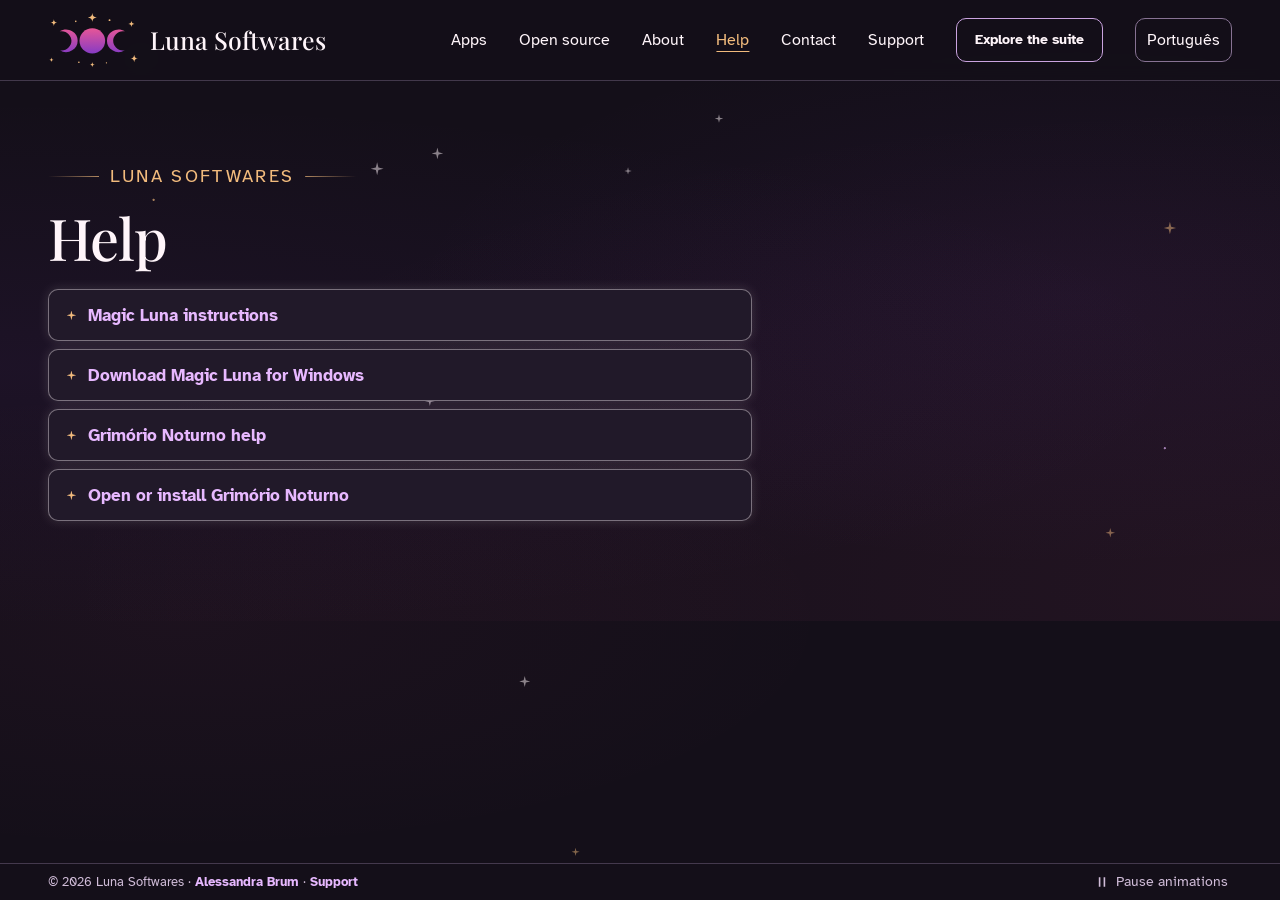
==== commit c2a5e980: "Refine Luna Softwares navigation, background, and footer" ====
--- a/ajuda/index.html
+++ b/ajuda/index.html
@@ -39,7 +39,7 @@
         <span class="menu-toggle__icon" aria-hidden="true"><span></span><span></span><span></span></span>
       </button>
       <nav id="nav-principal" class="nav-principal" aria-label="Main navigation" data-pt-label="Navegação principal">
-        <a href="../#aplicativos"><span data-pt="Aplicativos">Apps</span></a>
+        <a href="../"><span data-pt="Aplicativos">Apps</span></a>
         <a target="_blank" rel="noopener noreferrer" aria-describedby="nova-janela" href="https://github.com/AlessandraBrum/magic-luna-image-converter">Open source</a>
         <a href="../sobre/"><span data-pt="Sobre">About</span></a>
         <a href="../ajuda/" aria-current="page"><span data-pt="Ajuda">Help</span></a>
--- a/styles.css
+++ b/styles.css
@@ -114,8 +114,8 @@
   position: relative;
   isolation: isolate;
   background:
-    radial-gradient(ellipse at 0 53%, color-mix(in srgb, var(--luna-violet) 13%, transparent), transparent 42%),
-    radial-gradient(ellipse at 100% 94%, color-mix(in srgb, var(--luna-pink) 13%, transparent), transparent 43%);
+    radial-gradient(ellipse at 0 53%, color-mix(in srgb, var(--luna-violet) 8%, transparent), transparent 66%),
+    radial-gradient(ellipse at 100% 94%, color-mix(in srgb, var(--luna-pink) 7%, transparent), transparent 68%);
 }
 main::before {
   content: "";
@@ -125,14 +125,8 @@
   pointer-events: none;
   opacity: .65;
   background:
-    radial-gradient(circle at 10% 16%, var(--luna-gold) 1px, transparent 1.7px),
-    radial-gradient(circle at 27% 66%, var(--luna-action) 1px, transparent 2px),
-    radial-gradient(circle at 37% 32%, var(--luna-gold) 1px, transparent 2px),
-    radial-gradient(circle at 54% 82%, var(--luna-violet) 1px, transparent 1.8px),
-    radial-gradient(circle at 78% 13%, var(--luna-gold) 1.5px, transparent 2.6px),
-    radial-gradient(circle at 89% 46%, var(--luna-action) 1px, transparent 2px),
-    radial-gradient(circle at 94% 80%, var(--luna-gold) 1px, transparent 2px);
-  background-size: 100% 29rem;
+    radial-gradient(circle at 12% 22%, var(--luna-gold) .7px, transparent 1.5px),
+    radial-gradient(circle at 91% 68%, var(--luna-action) .7px, transparent 1.5px);
   mask-image: linear-gradient(transparent, #000 10%, #000 80%, transparent);
 }
 .hero {
@@ -166,8 +160,8 @@
   z-index: -1;
   inset: -12% -14% -10%;
   background:
-    radial-gradient(ellipse at 55% 45%, color-mix(in srgb, var(--luna-violet) 40%, transparent), transparent 62%),
-    url("assets/witchy-atmosphere.webp") center / cover no-repeat;
+    radial-gradient(ellipse 68% 57% at 55% 43%, color-mix(in srgb, var(--luna-violet) 13%, transparent), transparent),
+    radial-gradient(ellipse 61% 48% at 70% 66%, color-mix(in srgb, var(--luna-pink) 5%, transparent), transparent);
   opacity: .55;
   mask-image: radial-gradient(ellipse at 52% 48%, #000 30%, transparent 70%);
 }
@@ -179,30 +173,6 @@
   width: 62%;
   aspect-ratio: 1;
   translate: -50% 0;
-  border: 1px solid color-mix(in srgb, var(--luna-gold) 30%, transparent);
-  border-radius: 50%;
-  background:
-    radial-gradient(circle, transparent 0 46%, color-mix(in srgb, var(--luna-gold) 22%, transparent) 46.3% 46.6%, transparent 47%),
-    radial-gradient(circle, transparent 0 33%, color-mix(in srgb, var(--luna-gold) 18%, transparent) 33.3% 33.6%, transparent 34%),
-    radial-gradient(circle, color-mix(in srgb, var(--luna-pink) 20%, transparent), transparent 55%);
-}
-.hero-astrolabe::before {
-  content: "";
-  position: absolute;
-  left: 50%;
-  top: -8%;
-  bottom: 20%;
-  width: 1px;
-  background: linear-gradient(transparent, color-mix(in srgb, var(--luna-gold) 55%, transparent) 20%, transparent);
-}
-.hero-astrolabe img {
-  position: absolute;
-  left: 50%;
-  top: 22%;
-  width: 52%;
-  height: auto;
-  translate: -50% 0;
-  filter: drop-shadow(0 0 1rem color-mix(in srgb, var(--luna-action) 70%, transparent));
 }
 .hero-astrolabe__spark {
   position: absolute;
@@ -305,7 +275,7 @@
 }
 .hero-spark-card { display: grid; place-items: center; top: 70%; right: 6%; width: 13%; aspect-ratio: 1; rotate: -5deg; }
 .hero-spark-card span {
-  width: 50%;
+  width: 32%;
   aspect-ratio: 1;
   background: var(--luna-gold);
   filter: drop-shadow(0 0 .3rem var(--luna-gold));
@@ -315,18 +285,15 @@
   position: absolute;
   z-index: 3;
   inset: 8% 2% 6% 2%;
-  border: 1px solid color-mix(in srgb, var(--luna-gold) 22%, transparent);
-  border-radius: 50%;
   rotate: -10deg;
 }
 .hero-orbit__satellite {
   position: absolute;
   inset: 0 auto auto 0;
-  width: clamp(5px, .8vw, 8px);
-  aspect-ratio: 1;
-  border-radius: 50%;
-  background: var(--luna-text);
-  box-shadow: 0 0 .5rem .12rem var(--luna-action);
+  width: clamp(4px, .65vw, 7px);
+  aspect-ratio: 1;
+  background: var(--luna-gold);
+  clip-path: polygon(50% 0%, 62% 38%, 100% 50%, 62% 62%, 50% 100%, 38% 62%, 0 50%, 38% 38%);
   offset-path: ellipse(50% 50% at 50% 50%);
   offset-distance: 14%;
   offset-rotate: 0deg;
@@ -345,7 +312,7 @@
 .hero-tile__icon--book svg { width: 90%; stroke: var(--luna-gold); filter: drop-shadow(0 0 .35rem color-mix(in srgb, var(--luna-gold) 60%, transparent)); }
 .hero-satellite {
   position: absolute;
-  width: 6.5%;
+  width: 3.6%;
   aspect-ratio: 1;
   background: var(--luna-gold);
   clip-path: polygon(50% 0%, 61% 39%, 100% 50%, 61% 61%, 50% 100%, 39% 61%, 0 50%, 39% 39%);
@@ -353,8 +320,6 @@
   offset-rotate: 0deg;
 }
 .hero-satellite--1 { offset-path: circle(33% at 50% 50%); offset-distance: 8%; }
-.hero-satellite--2 { offset-path: circle(46.5% at 50% 50%); offset-distance: 58%; width: 5%; }
-.hero-satellite--3 { offset-path: circle(50% at 50% 50%); offset-distance: 31%; width: 4%; background: var(--luna-text); }
 .catalog-ornament {
   display: flex;
   justify-content: center;
@@ -530,8 +495,14 @@
 .resources ul { margin: 0; padding-left: 1.2rem; }
 .resources li a { display: inline-flex; align-items: center; min-height: 2.75rem; }
 .site-footer { border-top: 1px solid color-mix(in srgb, var(--luna-border) 42%, transparent); color: var(--color-muted); }
-.footer-inner { flex-wrap: wrap; }
+.footer-inner {
+  flex-wrap: wrap;
+  min-height: 2.25rem;
+  gap: .25rem 1rem;
+  padding-block: .15rem;
+}
 .footer-inner .motion-controls { display: none; }
+.footer-inner .motion-toggle { min-height: 1.75rem; }
 .menu-drawer .motion-controls { margin-top: 1.25rem; }
 .motion-toggle {
   display: inline-flex;
@@ -558,8 +529,6 @@
   html[data-motion="normal"] .hero-spark-card { animation: tile-float 8s -4s ease-in-out infinite alternate; }
   html[data-motion="normal"] .hero-astrolabe__spark { animation: panel-glow 5s ease-in-out infinite alternate; }
   html[data-motion="normal"] .hero-satellite--1 { animation: sat-1 26s linear infinite, panel-glow 3s ease-in-out infinite alternate; }
-  html[data-motion="normal"] .hero-satellite--2 { animation: sat-2 38s linear infinite reverse, panel-glow 4s -1s ease-in-out infinite alternate; }
-  html[data-motion="normal"] .hero-satellite--3 { animation: sat-3 52s linear infinite, panel-glow 3.5s -2s ease-in-out infinite alternate; }
   html[data-motion="normal"] .hero-player__wave span { animation: player-wave 2.2s ease-in-out infinite alternate; }
   html[data-motion="normal"] .hero-player__wave span:nth-child(2n) { animation-delay: -.7s; }
   html[data-motion="normal"] .hero-player__wave span:nth-child(3n) { animation-delay: -1.2s; }
@@ -571,8 +540,6 @@
 @keyframes tile-float { from { translate: 0 0; } to { translate: 0 -.45rem; } }
 @keyframes panel-glow { from { opacity: .52; } to { opacity: 1; } }
 @keyframes sat-1 { from { offset-distance: 8%; } to { offset-distance: 108%; } }
-@keyframes sat-2 { from { offset-distance: 58%; } to { offset-distance: 158%; } }
-@keyframes sat-3 { from { offset-distance: 31%; } to { offset-distance: 131%; } }
 @keyframes player-wave { from { scale: 1 .62; } to { scale: 1 1; } }
 @keyframes moon-light { from { opacity: .45; } to { opacity: .94; } }
 @keyframes card-light { from { filter: brightness(.8); } to { filter: brightness(1.25); } }
@@ -768,11 +735,11 @@
 .hero-art { aspect-ratio: 1.5; }
 .hero-art::before { opacity: .85; }
 .hero-astrolabe { top: -8%; width: 58%; }
-.hero-tile--magic { top: 30%; }
-.hero-player { top: 56%; }
-.hero-tile--grimorio { top: 48%; }
-.hero-slider { top: 84%; }
-.hero-spark-card { top: 76%; }
+.hero-tile--magic { top: 16%; }
+.hero-player { top: 42%; }
+.hero-tile--grimorio { top: 34%; }
+.hero-slider { top: 70%; }
+.hero-spark-card { top: 62%; }
 .catalog-ornament { margin-bottom: 0; }
 .section-heading { margin-bottom: 1rem; }
 @media (min-width: 56rem) {
@@ -796,7 +763,7 @@
   inset: 0 0 -6rem;
   pointer-events: none;
   overflow: hidden;
-  mask-image: linear-gradient(#000 70%, transparent);
+  mask-image: linear-gradient(#000 42%, rgb(0 0 0 / 56%) 72%, transparent);
 }
 .hero-sky::before, .hero-sky::after {
   content: "";
@@ -806,25 +773,25 @@
 .hero-sky::before {
   opacity: .8;
   background:
-    radial-gradient(circle, #FFF5FA 0 .6px, transparent 1.2px) 0 0 / 173px 191px,
-    radial-gradient(circle, #FFF5FA 0 .5px, transparent 1px) 61px 37px / 241px 263px,
-    radial-gradient(circle, #F2BB7D 0 .7px, transparent 1.4px) 113px 89px / 317px 293px,
-    radial-gradient(circle, #E7B8FF 0 .6px, transparent 1.3px) 29px 151px / 211px 157px,
-    radial-gradient(circle, #FFF5FA 0 .4px, transparent .9px) 97px 13px / 131px 149px,
-    radial-gradient(circle, #E75697 0 .7px, transparent 1.6px) 177px 203px / 389px 347px;
+    radial-gradient(circle at 7% 18%, #fff5fa 0 .6px, transparent 1.2px),
+    radial-gradient(circle at 11% 58%, #e7b8ff 0 .6px, transparent 1.3px),
+    radial-gradient(circle at 21% 13%, #f2bb7d 0 .6px, transparent 1.2px),
+    radial-gradient(circle at 29% 77%, #fff5fa 0 .55px, transparent 1.2px),
+    radial-gradient(circle at 44% 28%, #e7b8ff 0 .65px, transparent 1.4px),
+    radial-gradient(circle at 48% 67%, #fff5fa 0 .6px, transparent 1.2px),
+    radial-gradient(circle at 67% 72%, #f2bb7d 0 .65px, transparent 1.3px),
+    radial-gradient(circle at 83% 16%, #e7b8ff 0 .6px, transparent 1.3px),
+    radial-gradient(circle at 91% 62%, #e7b8ff 0 .6px, transparent 1.3px),
+    radial-gradient(circle at 96% 36%, #fff5fa 0 .6px, transparent 1.2px);
 }
 .hero-sky::after {
   filter: blur(1.5px);
   opacity: .7;
   background:
-    radial-gradient(circle, #F2BB7Daa 0 1.5px, transparent 3px) 40px 80px / 433px 377px,
-    radial-gradient(circle, #E7B8FFaa 0 1.8px, transparent 3.5px) 210px 20px / 521px 409px,
-    radial-gradient(circle, #E75697aa 0 1.5px, transparent 3px) 330px 260px / 467px 431px;
+    radial-gradient(circle at 81% 19%, #F2BB7Daa 0 1.3px, transparent 2.5px);
 }
 .hero-arcs { position: absolute; inset: 0; width: 100%; height: 100%; }
-.hero-arcs .arc { fill: none; stroke: color-mix(in srgb, var(--luna-gold) 20%, transparent); stroke-width: 1; }
-.hero-arcs .arc--dash { stroke-dasharray: 2 7; stroke: color-mix(in srgb, var(--luna-action) 26%, transparent); }
-.hero-arcs .arc-dots circle { fill: var(--luna-gold); filter: drop-shadow(0 0 3px var(--luna-gold)); }
+.hero-arcs .arc-dots circle { fill: var(--luna-gold); opacity: .55; }
 .shooting-star {
   position: absolute;
   top: 12%;
@@ -846,40 +813,11 @@
   filter: drop-shadow(0 0 .25rem var(--luna-gold));
 }
 .sky-spark { position: absolute; }
-.sky-spark--1 { top: 9%; left: 49%; width: .7rem; }
-.sky-spark--2 { top: 70%; left: 46%; width: .55rem; background: var(--luna-text); }
-.sky-spark--3 { top: 18%; right: 6%; width: .8rem; }
-.sky-spark--4 { top: 4%; left: 8%; width: .5rem; background: var(--luna-action); }
+.sky-spark--1 { top: 9%; left: 49%; width: .46rem; }
+.sky-spark--3 { top: 18%; right: 6%; width: .52rem; }
 .sparkle { width: .55rem; }
 
-.hero-astrolabe::before {
-  width: 2px;
-  top: -14%;
-  bottom: 14%;
-  translate: -50% 0;
-  background: linear-gradient(transparent, color-mix(in srgb, var(--luna-gold) 85%, #fff) 25%, color-mix(in srgb, var(--luna-gold) 40%, transparent) 60%, transparent);
-  filter: drop-shadow(0 0 .3rem var(--luna-gold));
-}
 .hero-astrolabe__spark { width: 12%; top: -2%; filter: drop-shadow(0 0 .35rem var(--luna-gold)) drop-shadow(0 0 1rem var(--luna-gold)); }
-.hero-tile--grimorio::before {
-  content: "";
-  position: absolute;
-  left: -1.6rem;
-  top: -1.6rem;
-  width: 3.2rem;
-  aspect-ratio: 1;
-  border-radius: 50%;
-  background: radial-gradient(circle, #FFFFFF 0 6%, color-mix(in srgb, var(--luna-gold) 80%, #fff) 14%, color-mix(in srgb, var(--luna-gold) 30%, transparent) 34%, transparent 66%);
-}
-.hero-tile--grimorio::after {
-  content: "";
-  position: absolute;
-  left: -2.4rem;
-  top: -1px;
-  width: 9rem;
-  height: 1px;
-  background: linear-gradient(90deg, transparent, color-mix(in srgb, var(--luna-gold) 90%, #fff) 30%, transparent);
-}
 .hero-tile, .hero-player, .hero-slider, .hero-spark-card {
   border-color: color-mix(in srgb, var(--luna-action) 30%, transparent);
   border-top-color: color-mix(in srgb, var(--luna-text) 45%, transparent);
@@ -896,9 +834,8 @@
 @media (prefers-reduced-motion: no-preference) {
   html[data-motion="normal"] :is(.sparkle, .sky-spark, .hero-spark-card span, .section-heading > span::before, .section-heading > span::after) { animation: sparkle 3.2s ease-in-out infinite; }
   html[data-motion="normal"] .hero-astrolabe__spark { animation: sparkle 4s ease-in-out infinite; }
-  html[data-motion="normal"] :is(.sparkle:last-child, .sky-spark--2, .section-heading > span::after) { animation-delay: -1.6s; }
+  html[data-motion="normal"] :is(.sparkle:last-child, .section-heading > span::after) { animation-delay: -1.6s; }
   html[data-motion="normal"] .sky-spark--3 { animation-delay: -.8s; }
-  html[data-motion="normal"] .sky-spark--4 { animation-delay: -2.4s; }
   html[data-motion="normal"] .hero-sky::after { animation: twinkle 5s ease-in-out infinite alternate; }
   html[data-motion="normal"] .shooting-star { animation: shooting 11s linear infinite; }
   html[data-motion="normal"] .shooting-star--2 { animation-duration: 17s; animation-delay: -6s; }
@@ -942,14 +879,20 @@
 .app-card {
   --card-light: var(--luna-violet);
   --card-accent: var(--luna-action);
+  --card-orbit-start: 154deg;
   gap: 1.25rem;
   border-color: color-mix(in srgb, var(--luna-text) 55%, transparent);
   background:
     radial-gradient(ellipse 70% 90% at 100% 100%, color-mix(in srgb, var(--card-light) 34%, transparent), transparent 70%),
     radial-gradient(ellipse 50% 60% at 0% 0%, color-mix(in srgb, var(--card-accent) 10%, transparent), transparent 70%),
-    linear-gradient(160deg, color-mix(in srgb, var(--luna-raised) 70%, var(--luna-bg)), var(--luna-bg));
-}
-.grimoire-card { --card-light: color-mix(in srgb, var(--luna-gold) 55%, var(--luna-violet)); --card-accent: var(--luna-gold); }
+    linear-gradient(160deg, color-mix(in srgb, var(--luna-raised) 70%, transparent), transparent),
+    var(--luna-bg);
+}
+.grimoire-card {
+  --card-light: color-mix(in srgb, var(--luna-gold) 55%, var(--luna-violet));
+  --card-accent: var(--luna-gold);
+  --card-orbit-start: 82deg;
+}
 .app-card::before {
   content: "";
   position: absolute;
@@ -988,23 +931,48 @@
   box-shadow: 0 0 1.2rem color-mix(in srgb, var(--card-accent) 18%, transparent);
 }
 @media (hover: hover) {
-  .app-card:hover { translate: 0 -3px; border-color: color-mix(in srgb, var(--luna-text) 80%, transparent); }
-}
-.app-card:focus-within { border-color: color-mix(in srgb, var(--luna-text) 80%, transparent); }
-
-@keyframes light-pulse { from { opacity: .55; scale: .85; } to { opacity: 1; scale: 1.1; } }
+  .app-card:hover {
+    translate: 0 -3px;
+    border-color: color-mix(in srgb, var(--luna-text) 80%, transparent);
+    background-color: color-mix(in srgb, var(--luna-bg) 42%, black);
+  }
+}
+.app-card:focus-within {
+  border-color: color-mix(in srgb, var(--luna-text) 80%, transparent);
+  background-color: color-mix(in srgb, var(--luna-bg) 42%, black);
+}
+
 @keyframes mist-breathe { from { opacity: .7; } to { opacity: .95; } }
 @media (prefers-reduced-motion: no-preference) {
-  html[data-motion="normal"] .hero-tile--grimorio::before { animation: light-pulse 3.6s ease-in-out infinite alternate; }
   html[data-motion="normal"] .hero-art::before { animation: mist-breathe 9s ease-in-out infinite alternate; }
   html[data-motion="normal"] .hero-player { animation: tile-float 8s -1s ease-in-out infinite alternate; }
   html[data-motion="normal"] .hero-slider { animation: tile-float 9s -3s ease-in-out infinite alternate; }
-  html[data-motion="normal"] .app-card::after { animation: sparkle 3.4s ease-in-out infinite; }
-  html[data-motion="normal"] .grimoire-card::after { animation-delay: -1.7s; }
   html[data-motion="normal"] .app-card { transition: translate var(--motion-ui), border-color var(--motion-ui), box-shadow var(--motion-ui), background-color var(--motion-ui); }
 }
 .app-card.app-card::before { inset: auto; right: -4rem; top: -5rem; bottom: auto; width: 14rem; height: auto; aspect-ratio: 1; background: none; opacity: 1; filter: none; mask-image: none; box-shadow: none; }
-.app-card.app-card::after { inset: auto; right: 1.25rem; top: 1.25rem; bottom: auto; width: .7rem; height: auto; aspect-ratio: 1; border-radius: 0; background: var(--luna-gold); filter: none; mask-image: none; box-shadow: none; opacity: .8; }
+.app-card.app-card::after {
+  inset: 1.65rem 2.65rem auto auto;
+  width: .7rem;
+  height: auto;
+  aspect-ratio: 1;
+  border-radius: 0;
+  background: var(--luna-gold);
+  filter: none;
+  mask-image: none;
+  box-shadow: none;
+  opacity: .8;
+  transform: rotate(var(--card-orbit-start)) translateX(7rem);
+}
+@keyframes catalog-orbit {
+  to { transform: rotate(calc(var(--card-orbit-start) + 1turn)) translateX(7rem); }
+}
+@media (prefers-reduced-motion: no-preference) {
+  html[data-motion="normal"] .app-card::after { animation: catalog-orbit 15s linear infinite paused; }
+  html[data-motion="normal"] .app-card:focus-within::after { animation-play-state: running; }
+}
+@media (hover: hover) and (prefers-reduced-motion: no-preference) {
+  html[data-motion="normal"] .app-card:hover::after { animation-play-state: running; }
+}
 .shooting-star { rotate: 145deg; }
 .shooting-star--2 { rotate: 140deg; }
 @keyframes shooting { 0%, 86% { opacity: 0; translate: 0 0; } 89% { opacity: 1; } 96%, 100% { opacity: 0; translate: -11.5rem 8rem; } }
@@ -1012,14 +980,7 @@
 @media (prefers-reduced-motion: no-preference) {
   html[data-motion="normal"] .shooting-star--2 { animation-name: shooting-2; }
 }
-.hero-astrolabe__spark { width: 6%; top: 1%; opacity: .75; filter: drop-shadow(0 0 .2rem color-mix(in srgb, var(--luna-gold) 60%, transparent)); }
-.hero-astrolabe::before {
-  width: 1px;
-  top: -6%;
-  bottom: 20%;
-  background: linear-gradient(transparent, color-mix(in srgb, var(--luna-gold) 38%, transparent) 30%, color-mix(in srgb, var(--luna-gold) 14%, transparent) 65%, transparent);
-  filter: none;
-}
+.hero-astrolabe__spark { width: 3.6%; top: 1%; opacity: .65; filter: drop-shadow(0 0 .2rem color-mix(in srgb, var(--luna-gold) 60%, transparent)); }
 @keyframes sparkle-soft { 0%, 100% { scale: .7; opacity: .5; } 50% { scale: 1; opacity: .8; } }
 @media (prefers-reduced-motion: no-preference) {
   html[data-motion="normal"] .hero-astrolabe__spark { animation: sparkle-soft 4.5s ease-in-out infinite; }
@@ -1115,10 +1076,10 @@
 
 .hero-sky {
   background:
-    radial-gradient(ellipse 38% 42% at 78% 38%, color-mix(in srgb, var(--luna-violet) 22%, transparent), transparent 100%),
-    radial-gradient(ellipse 30% 34% at 96% 62%, color-mix(in srgb, var(--luna-pink) 9%, transparent), transparent 100%),
-    radial-gradient(ellipse 32% 40% at 52% 22%, color-mix(in srgb, var(--luna-violet) 12%, transparent), transparent 100%),
-    radial-gradient(ellipse 34% 44% at 6% 70%, color-mix(in srgb, var(--luna-violet) 10%, transparent), transparent 100%);
+    radial-gradient(ellipse 55% 58% at 78% 38%, color-mix(in srgb, var(--luna-violet) 14%, transparent), transparent),
+    radial-gradient(ellipse 43% 48% at 96% 62%, color-mix(in srgb, var(--luna-pink) 5%, transparent), transparent),
+    radial-gradient(ellipse 45% 51% at 52% 22%, color-mix(in srgb, var(--luna-violet) 7%, transparent), transparent),
+    radial-gradient(ellipse 46% 58% at 6% 70%, color-mix(in srgb, var(--luna-violet) 6%, transparent), transparent);
 }
 
 body { position: relative; }
@@ -1156,7 +1117,36 @@
   80% { opacity: 1; scale: 1.15; }
 }
 .site-stars { z-index: 0; }
+.site-stars::before {
+  content: "";
+  position: absolute;
+  inset: 0;
+  background:
+    radial-gradient(ellipse 52% 30% at 84% 33%, color-mix(in srgb, var(--luna-violet) 8%, transparent), transparent),
+    radial-gradient(ellipse 52% 26% at 14% 69%, color-mix(in srgb, var(--luna-pink) 4%, transparent), transparent);
+}
 main, .site-footer { position: relative; z-index: 1; }
+.site-footer {
+  background: var(--luna-bg);
+  font-size: .8125rem;
+  line-height: 1.4;
+}
+@media (min-width: 48rem) {
+  html:has(body > .site-footer) { scroll-padding-block-end: 3rem; }
+  body:has(> .site-footer) {
+    display: flex;
+    flex-direction: column;
+    min-height: 100vh;
+    min-height: 100dvh;
+  }
+  .site-footer {
+    position: sticky;
+    bottom: 0;
+    z-index: 3;
+    margin-top: auto;
+  }
+  .back-to-top { bottom: calc(3rem + max(var(--luna-space-4), env(safe-area-inset-bottom))); }
+}
 
 .apoio { padding-bottom: clamp(2.5rem, 6vw, 4rem); }
 .apoio-card {
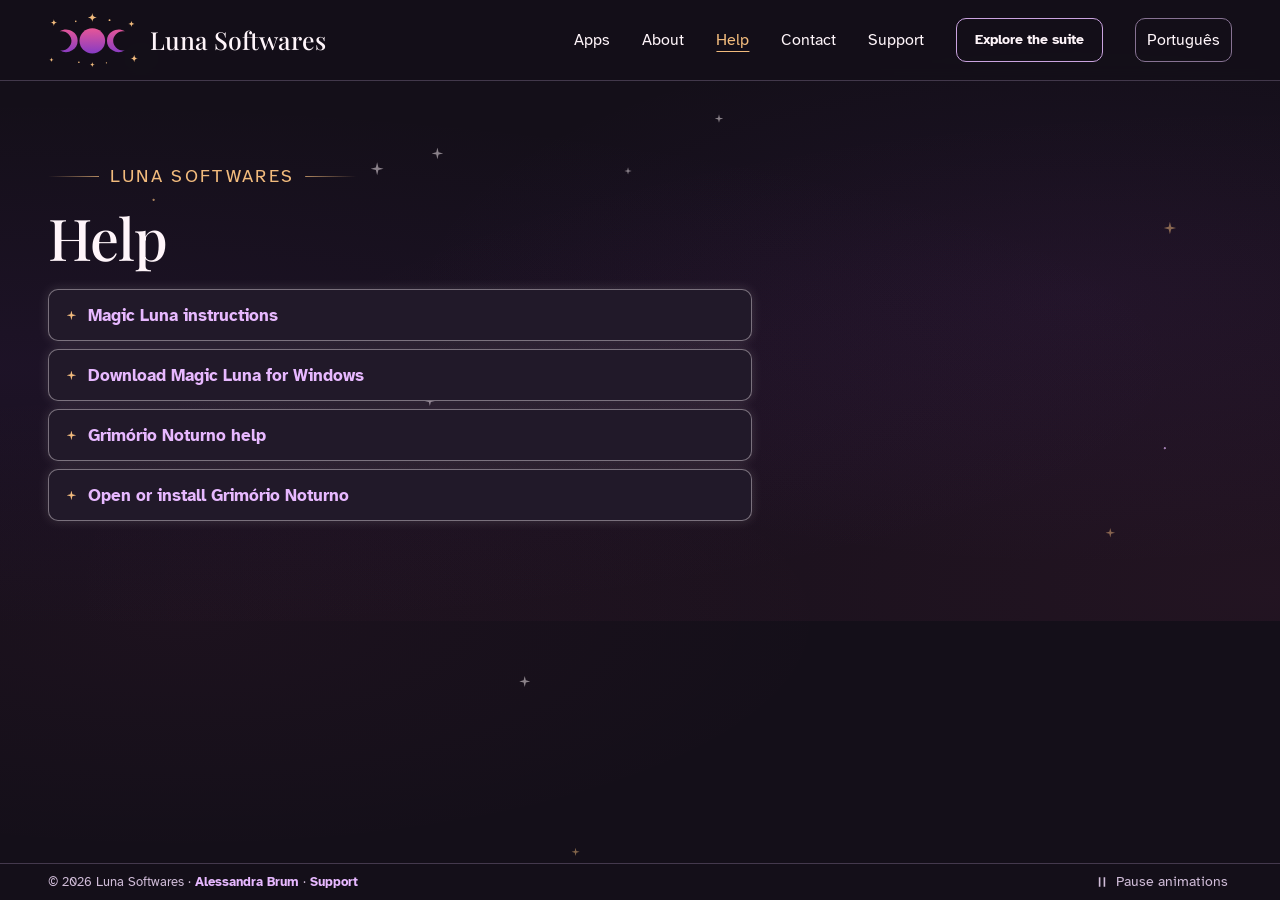
==== commit 72e55c27: "fix: about, donates" ====
--- a/ajuda/index.html
+++ b/ajuda/index.html
@@ -40,7 +40,6 @@
       </button>
       <nav id="nav-principal" class="nav-principal" aria-label="Main navigation" data-pt-label="Navegação principal">
         <a href="../"><span data-pt="Aplicativos">Apps</span></a>
-        <a target="_blank" rel="noopener noreferrer" aria-describedby="nova-janela" href="https://github.com/AlessandraBrum/magic-luna-image-converter">Open source</a>
         <a href="../sobre/"><span data-pt="Sobre">About</span></a>
         <a href="../ajuda/" aria-current="page"><span data-pt="Ajuda">Help</span></a>
         <a href="../contato/"><span data-pt="Contato">Contact</span></a>
--- a/styles.css
+++ b/styles.css
@@ -307,7 +307,7 @@
   background: radial-gradient(circle at 35% 30%, color-mix(in srgb, var(--luna-action) 28%, transparent), transparent 70%);
 }
 .hero-tile__icon svg { width: 62%; fill: none; stroke-width: 2.4; stroke-linecap: round; stroke-linejoin: round; }
-.hero-tile__icon--moon svg { fill: color-mix(in srgb, var(--luna-action) 80%, var(--luna-pink)); stroke: none; }
+.hero-tile__icon--convert svg { width: 68%; stroke: var(--luna-action); stroke-width: 1.65; }
 .hero-tile__icon--book { border: 0; background: none; }
 .hero-tile__icon--book svg { width: 90%; stroke: var(--luna-gold); filter: drop-shadow(0 0 .35rem color-mix(in srgb, var(--luna-gold) 60%, transparent)); }
 .hero-satellite {
@@ -1148,8 +1148,8 @@
   .back-to-top { bottom: calc(3rem + max(var(--luna-space-4), env(safe-area-inset-bottom))); }
 }
 
-.apoio { padding-bottom: clamp(2.5rem, 6vw, 4rem); }
-.apoio-card {
+.subpage-card-section { padding-bottom: clamp(2.5rem, 6vw, 4rem); }
+.subpage-card {
   display: grid;
   gap: 1.25rem;
   align-items: center;
@@ -1161,10 +1161,14 @@
     linear-gradient(160deg, color-mix(in srgb, var(--luna-raised) 70%, var(--luna-bg)), var(--luna-bg));
   box-shadow: 0 0 1.4rem color-mix(in srgb, var(--luna-gold) 12%, transparent);
 }
-.apoio-card h2 { font-size: clamp(1.6rem, 3vw, 2.1rem); font-weight: 500; margin-bottom: .6rem; }
-.apoio-card p:not(.eyebrow) { max-width: 60ch; line-height: 1.6; }
-.apoio-card .button { justify-self: start; }
+.subpage-card h2 { font-size: clamp(1.6rem, 3vw, 2.1rem); font-weight: 500; margin-bottom: .6rem; }
+.subpage-card p:not(.eyebrow) { max-width: 60ch; line-height: 1.6; }
+.subpage-card .button { justify-self: start; }
 @media (min-width: 56rem) {
-  .apoio-card { grid-template-columns: 1fr auto; gap: 2.5rem; }
-}
-.apoio-card .apoio-nota { margin-top: .6rem; color: var(--luna-muted); font-size: .9375rem; }
+  .subpage-card--with-action { grid-template-columns: 1fr auto; gap: 2.5rem; }
+}
+.subpage-card .apoio-nota { margin-top: .6rem; color: var(--luna-muted); font-size: .9375rem; }
+.sobre-card h3 { margin-bottom: .35rem; }
+.sobre-proximos-passos { margin: .65rem 0 .25rem; font-size: 1rem; }
+.sobre-card-links { display: flex; flex-wrap: wrap; gap: .25rem 1.25rem; margin-top: .5rem; }
+.sobre-card-links a { display: inline-flex; align-items: center; min-height: 2.75rem; }
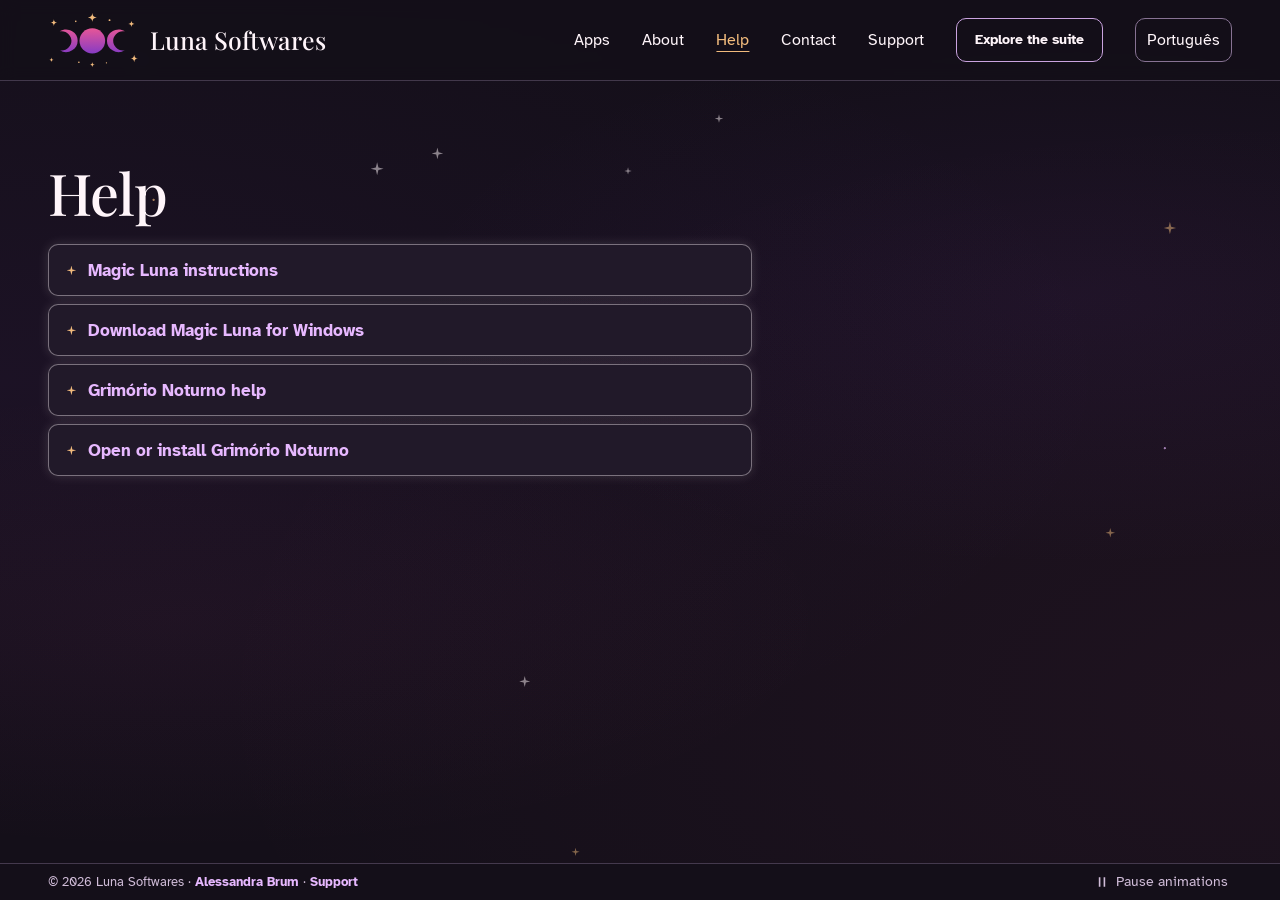
==== commit 5336a62f: "fix: about, help, donate pages" ====
--- a/ajuda/index.html
+++ b/ajuda/index.html
@@ -61,7 +61,6 @@
 
   <main id="conteudo" tabindex="-1" class="subpage">
     <div class="container subpage-inner">
-      <p class="eyebrow"><span data-pt="Luna Softwares">Luna Softwares</span></p>
       <h1 id="titulo"><span data-pt="Ajuda">Help</span></h1>
       <ul>
           <li><a target="_blank" rel="noopener noreferrer" aria-describedby="nova-janela" href="https://magicluna.alessandrabrum.com/" data-pt-href="https://magicluna.alessandrabrum.com/pt/"><span data-pt="Instruções da Magic Luna">Magic Luna instructions</span></a></li>
--- a/design-system.css
+++ b/design-system.css
@@ -95,6 +95,16 @@
 a { color: var(--color-link); text-underline-offset: .22em; }
 :focus-visible { outline: 3px solid var(--color-focus); outline-offset: 4px; }
 
+html { scrollbar-color: var(--luna-gold) transparent; }
+::-webkit-scrollbar { width: .75rem; height: .75rem; }
+::-webkit-scrollbar-track { background: transparent; }
+::-webkit-scrollbar-thumb {
+  border: 3px solid transparent;
+  border-radius: 999px;
+  background: var(--luna-gold);
+  background-clip: padding-box;
+}
+
 .container {
   width: min(var(--page-width), 100% - var(--page-gutter) * 2);
   margin-inline: auto;
--- a/styles.css
+++ b/styles.css
@@ -185,7 +185,7 @@
   filter: drop-shadow(0 0 .4rem var(--luna-gold));
   clip-path: polygon(50% 0%, 56% 39%, 86% 14%, 62% 44%, 100% 50%, 61% 56%, 85% 86%, 56% 62%, 50% 100%, 44% 62%, 14% 86%, 38% 56%, 0% 50%, 38% 44%, 14% 14%, 44% 39%);
 }
-.hero-tile, .hero-player, .hero-slider, .hero-spark-card {
+.hero-tile, .hero-player, .hero-slider {
   position: absolute;
   z-index: 2;
   border: 1px solid color-mix(in srgb, var(--luna-action) 38%, transparent);
@@ -273,14 +273,6 @@
   box-shadow: 0 0 .8rem var(--luna-action);
   transform: translate(-50%, -50%);
 }
-.hero-spark-card { display: grid; place-items: center; top: 70%; right: 6%; width: 13%; aspect-ratio: 1; rotate: -5deg; }
-.hero-spark-card span {
-  width: 32%;
-  aspect-ratio: 1;
-  background: var(--luna-gold);
-  filter: drop-shadow(0 0 .3rem var(--luna-gold));
-  clip-path: polygon(50% 0%, 60% 40%, 100% 50%, 60% 60%, 50% 100%, 40% 60%, 0 50%, 40% 40%);
-}
 .hero-orbit {
   position: absolute;
   z-index: 3;
@@ -307,7 +299,16 @@
   background: radial-gradient(circle at 35% 30%, color-mix(in srgb, var(--luna-action) 28%, transparent), transparent 70%);
 }
 .hero-tile__icon svg { width: 62%; fill: none; stroke-width: 2.4; stroke-linecap: round; stroke-linejoin: round; }
-.hero-tile__icon--convert svg { width: 68%; stroke: var(--luna-action); stroke-width: 1.65; }
+.hero-tile__icon--convert {
+  border-color: color-mix(in srgb, var(--luna-pink) 55%, transparent);
+  background: radial-gradient(circle at 35% 30%, color-mix(in srgb, var(--luna-pink) 26%, transparent), transparent 70%);
+}
+.hero-tile__icon--convert svg {
+  width: 68%;
+  stroke: color-mix(in srgb, var(--luna-pink) 70%, var(--luna-text));
+  stroke-width: 1.65;
+  filter: drop-shadow(0 0 .3rem color-mix(in srgb, var(--luna-pink) 55%, transparent));
+}
 .hero-tile__icon--book { border: 0; background: none; }
 .hero-tile__icon--book svg { width: 90%; stroke: var(--luna-gold); filter: drop-shadow(0 0 .35rem color-mix(in srgb, var(--luna-gold) 60%, transparent)); }
 .hero-satellite {
@@ -526,7 +527,6 @@
   html[data-motion="normal"] .hero-orbit__satellite { animation: satellite-orbit 18s linear infinite; }
   html[data-motion="normal"] .hero-tile { animation: tile-float 7s ease-in-out infinite alternate; }
   html[data-motion="normal"] .hero-tile--grimorio { animation-delay: -2.5s; }
-  html[data-motion="normal"] .hero-spark-card { animation: tile-float 8s -4s ease-in-out infinite alternate; }
   html[data-motion="normal"] .hero-astrolabe__spark { animation: panel-glow 5s ease-in-out infinite alternate; }
   html[data-motion="normal"] .hero-satellite--1 { animation: sat-1 26s linear infinite, panel-glow 3s ease-in-out infinite alternate; }
   html[data-motion="normal"] .hero-player__wave span { animation: player-wave 2.2s ease-in-out infinite alternate; }
@@ -739,7 +739,6 @@
 .hero-player { top: 42%; }
 .hero-tile--grimorio { top: 34%; }
 .hero-slider { top: 70%; }
-.hero-spark-card { top: 62%; }
 .catalog-ornament { margin-bottom: 0; }
 .section-heading { margin-bottom: 1rem; }
 @media (min-width: 56rem) {
@@ -818,7 +817,7 @@
 .sparkle { width: .55rem; }
 
 .hero-astrolabe__spark { width: 12%; top: -2%; filter: drop-shadow(0 0 .35rem var(--luna-gold)) drop-shadow(0 0 1rem var(--luna-gold)); }
-.hero-tile, .hero-player, .hero-slider, .hero-spark-card {
+.hero-tile, .hero-player, .hero-slider {
   border-color: color-mix(in srgb, var(--luna-action) 30%, transparent);
   border-top-color: color-mix(in srgb, var(--luna-text) 45%, transparent);
   border-left-color: color-mix(in srgb, var(--luna-text) 32%, transparent);
@@ -832,7 +831,7 @@
 @keyframes shooting { 0%, 86% { opacity: 0; translate: 0 0; } 89% { opacity: 1; } 96%, 100% { opacity: 0; translate: -14rem 0; } }
 @keyframes twinkle { from { opacity: .45; } to { opacity: .9; } }
 @media (prefers-reduced-motion: no-preference) {
-  html[data-motion="normal"] :is(.sparkle, .sky-spark, .hero-spark-card span, .section-heading > span::before, .section-heading > span::after) { animation: sparkle 3.2s ease-in-out infinite; }
+  html[data-motion="normal"] :is(.sparkle, .sky-spark, .section-heading > span::before, .section-heading > span::after) { animation: sparkle 3.2s ease-in-out infinite; }
   html[data-motion="normal"] .hero-astrolabe__spark { animation: sparkle 4s ease-in-out infinite; }
   html[data-motion="normal"] :is(.sparkle:last-child, .section-heading > span::after) { animation-delay: -1.6s; }
   html[data-motion="normal"] .sky-spark--3 { animation-delay: -.8s; }
@@ -845,6 +844,13 @@
 }
 
 .subpage { min-height: 60vh; }
+body:has(> main.subpage) {
+  background:
+    radial-gradient(ellipse at 0 42%, color-mix(in srgb, var(--luna-violet) 7%, transparent), transparent 62%),
+    radial-gradient(ellipse at 100% 78%, color-mix(in srgb, var(--luna-pink) 5%, transparent), transparent 60%),
+    var(--luna-bg);
+}
+body:has(> main.subpage) > main { background: none; }
 .subpage-inner { padding-block: clamp(2.5rem, 7vw, 5rem); }
 .subpage-inner > * { max-width: 44rem; }
 .subpage h1 { font-size: clamp(2.4rem, 5vw, 3.6rem); font-weight: 500; letter-spacing: -.02em; margin-bottom: 1.25rem; }
@@ -876,17 +882,35 @@
 .hero-tile__icon--voice { border-radius: 22%; border-color: color-mix(in srgb, var(--luna-gold) 45%, transparent); background: radial-gradient(circle at 30% 30%, color-mix(in srgb, var(--luna-gold) 18%, transparent), transparent 70%); }
 .hero-tile__icon--voice svg { stroke: var(--luna-gold); filter: drop-shadow(0 0 .35rem color-mix(in srgb, var(--luna-gold) 60%, transparent)); }
 
+.hero-tile, .hero-player, .hero-slider {
+  pointer-events: auto;
+  --tile-glow: var(--luna-action);
+}
+.hero-tile--magic { --tile-glow: color-mix(in srgb, var(--luna-pink) 70%, var(--luna-action)); }
+.hero-tile--grimorio { --tile-glow: var(--luna-gold); }
+@media (prefers-reduced-motion: no-preference) {
+  .hero-tile, .hero-player, .hero-slider {
+    transition: scale var(--motion-ui), border-color var(--motion-ui), box-shadow var(--motion-ui);
+  }
+}
+@media (hover: hover) {
+  .hero-tile:hover, .hero-player:hover, .hero-slider:hover {
+    z-index: 4;
+    scale: 1.045;
+    border-color: color-mix(in srgb, var(--tile-glow) 60%, transparent);
+    box-shadow:
+      inset 0 1px color-mix(in srgb, var(--luna-text) 30%, transparent),
+      0 0 2rem color-mix(in srgb, var(--tile-glow) 32%, transparent);
+  }
+}
+
 .app-card {
   --card-light: var(--luna-violet);
   --card-accent: var(--luna-action);
   --card-orbit-start: 154deg;
   gap: 1.25rem;
   border-color: color-mix(in srgb, var(--luna-text) 55%, transparent);
-  background:
-    radial-gradient(ellipse 70% 90% at 100% 100%, color-mix(in srgb, var(--card-light) 34%, transparent), transparent 70%),
-    radial-gradient(ellipse 50% 60% at 0% 0%, color-mix(in srgb, var(--card-accent) 10%, transparent), transparent 70%),
-    linear-gradient(160deg, color-mix(in srgb, var(--luna-raised) 70%, transparent), transparent),
-    var(--luna-bg);
+  background: var(--luna-surface);
 }
 .grimoire-card {
   --card-light: color-mix(in srgb, var(--luna-gold) 55%, var(--luna-violet));
@@ -1130,24 +1154,14 @@
   background: var(--luna-bg);
   font-size: .8125rem;
   line-height: 1.4;
-}
-@media (min-width: 48rem) {
-  html:has(body > .site-footer) { scroll-padding-block-end: 3rem; }
-  body:has(> .site-footer) {
-    display: flex;
-    flex-direction: column;
-    min-height: 100vh;
-    min-height: 100dvh;
-  }
-  .site-footer {
-    position: sticky;
-    bottom: 0;
-    z-index: 3;
-    margin-top: auto;
-  }
-  .back-to-top { bottom: calc(3rem + max(var(--luna-space-4), env(safe-area-inset-bottom))); }
-}
-
+  margin-top: auto;
+}
+body:has(> .site-footer) {
+  display: flex;
+  flex-direction: column;
+  min-height: 100vh;
+  min-height: 100dvh;
+}
 .subpage-card-section { padding-bottom: clamp(2.5rem, 6vw, 4rem); }
 .subpage-card {
   display: grid;
@@ -1156,9 +1170,7 @@
   padding: clamp(1.25rem, 3vw, 2rem);
   border: 1px solid color-mix(in srgb, var(--luna-gold) 45%, transparent);
   border-radius: var(--radius-panel);
-  background:
-    radial-gradient(ellipse 60% 120% at 100% 50%, color-mix(in srgb, var(--luna-gold) 12%, transparent), transparent 70%),
-    linear-gradient(160deg, color-mix(in srgb, var(--luna-raised) 70%, var(--luna-bg)), var(--luna-bg));
+  background: var(--luna-surface);
   box-shadow: 0 0 1.4rem color-mix(in srgb, var(--luna-gold) 12%, transparent);
 }
 .subpage-card h2 { font-size: clamp(1.6rem, 3vw, 2.1rem); font-weight: 500; margin-bottom: .6rem; }
@@ -1171,4 +1183,5 @@
 .sobre-card h3 { margin-bottom: .35rem; }
 .sobre-proximos-passos { margin: .65rem 0 .25rem; font-size: 1rem; }
 .sobre-card-links { display: flex; flex-wrap: wrap; gap: .25rem 1.25rem; margin-top: .5rem; }
+.sobre-apoio { margin-top: var(--luna-space-4); }
 .sobre-card-links a { display: inline-flex; align-items: center; min-height: 2.75rem; }
